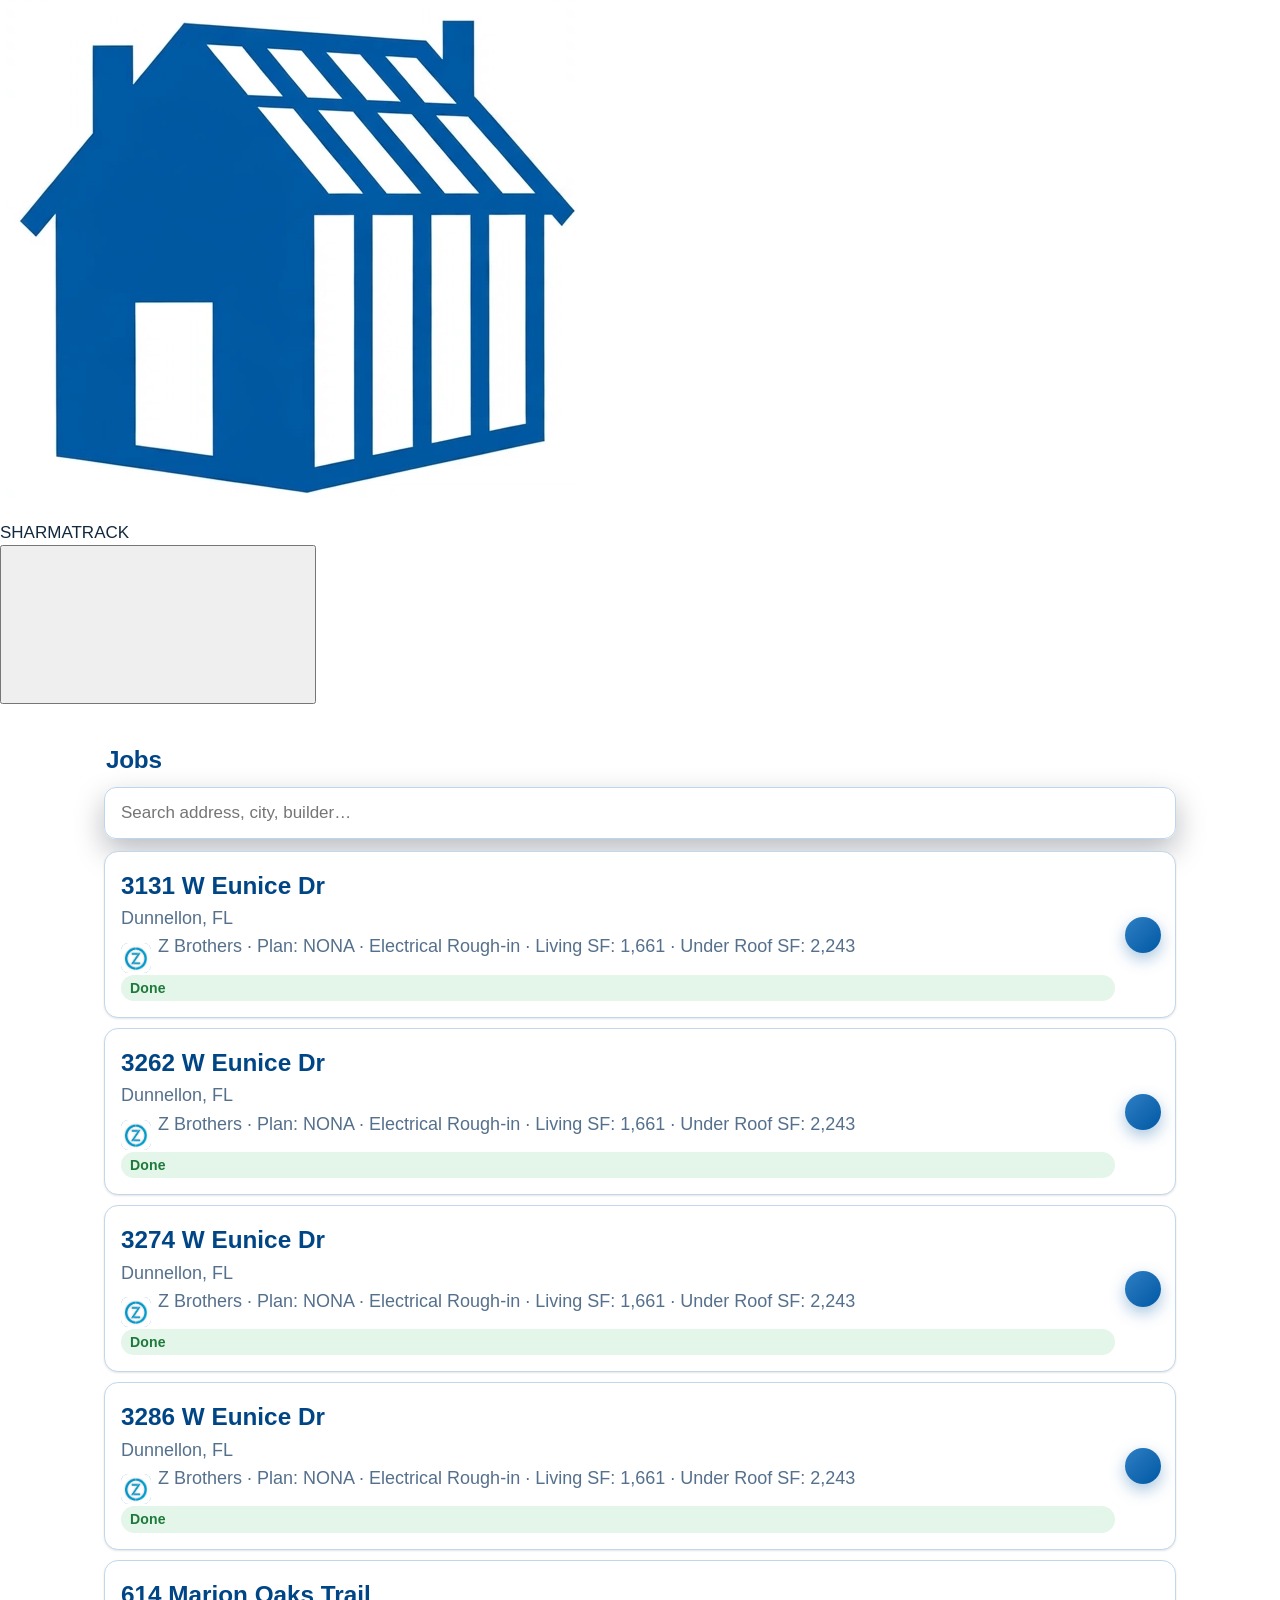
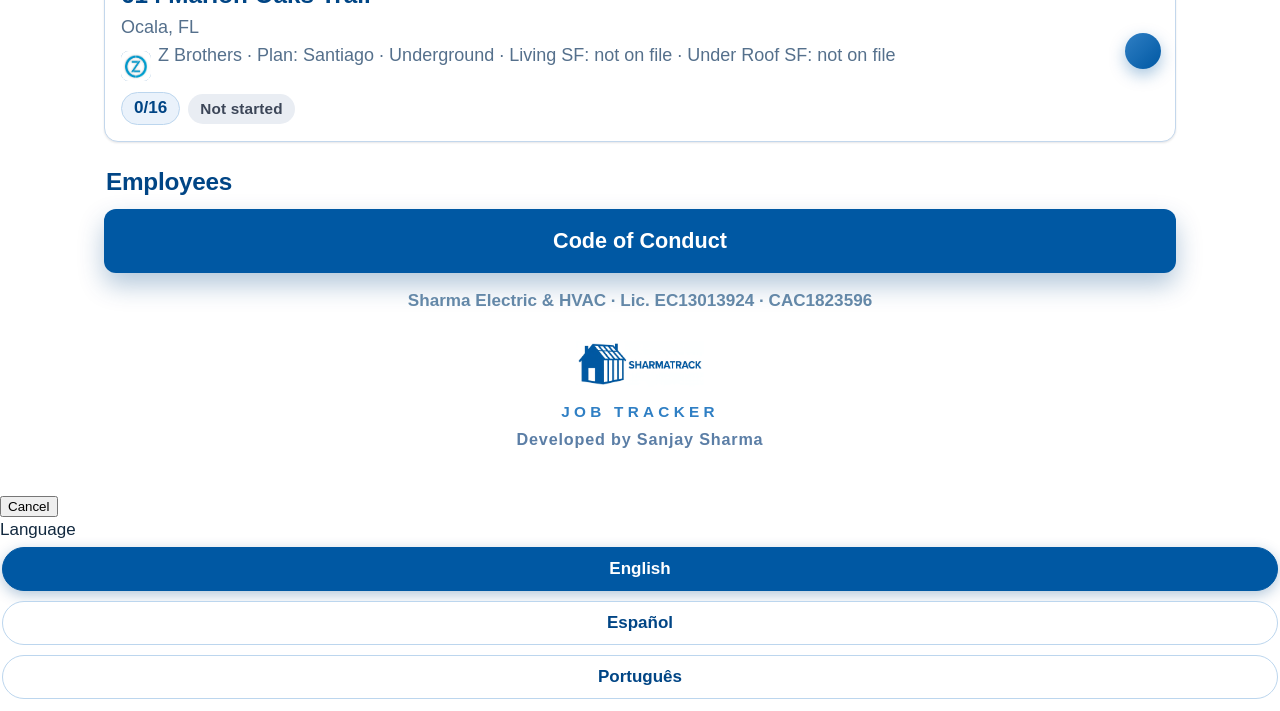
==== 3131/index.html @ 936484fe "Home summary dark scheme: hp- dark declarations now carry !important (page inline styles were winnin" ====
<!DOCTYPE html>
<html lang="en" class="sk" data-theme="track"><head><meta charset="utf-8"><script data-spa-redirect>if(window===window.top)location.replace("../#/3131/")</script>
<meta name="viewport" content="width=device-width, initial-scale=1, viewport-fit=cover">
<title>SHARMATRACK — 3131 W Eunice Dr</title>
<meta name="theme-color" content="#ffffff"><meta name="color-scheme" content="light"><script>(function(){try{if(localStorage.getItem("sk-scheme")==="dark"){var d=document.documentElement;d.setAttribute("data-scheme","dark");var m=document.querySelector('meta[name="theme-color"]');if(m)m.content=d.getAttribute("data-theme")==="track"?"#1C1C1E":"#1a2f61"}}catch(e){}})()</script><meta name="apple-mobile-web-app-capable" content="yes"><meta name="mobile-web-app-capable" content="yes"><meta name="apple-mobile-web-app-status-bar-style" content="default"><meta name="apple-mobile-web-app-title" content="SHARMATRACK"><link rel="manifest" href="../manifest.webmanifest"><link rel="apple-touch-icon" href="https://sharma-kit.sharma-crew.workers.dev/assets/apple-touch-icon-track.png"><link rel="stylesheet" href="https://sharma-kit.sharma-crew.workers.dev/sharma-kit.css"><script src="https://sharma-kit.sharma-crew.workers.dev/sharma-kit.js" defer></script>
<link rel="stylesheet" href="../styles.css?v=17">
<link rel="stylesheet" href="../sk-bridge.css?v=6">
<link rel="icon" href="../sharmatrack-app-icon.png">
<link rel="apple-touch-icon" href="../sharmatrack-app-icon.png">
<style>
/* ===== HOME PAGE (template v1, 212 first — Sanjay 2026-11-23) =====
   A different canvas from the crew pages: full-bleed navy masthead,
   a horizontal stat strip, a day-by-day week timeline, a completion
   timeline, inspection record cards and a stage stepper. All copy is
   18px+, tap targets 48px+, brand stays white + #0058a3/#004585. */
.hp{font-size:18px;color:#14243d;margin:0 -14px}
.hp *{box-sizing:border-box}
.hp-mast{background:#004585;color:#fff;padding:26px 20px 22px}
.hp-kicker{font-size:15px;font-weight:800;letter-spacing:.14em;color:#bcd7f2;text-transform:uppercase}
.hp-mast h1{font-size:34px;line-height:1.12;margin:8px 0 4px;color:#fff;text-transform:none;letter-spacing:0}
.hp-sub{font-size:19px;color:#d7e8fa;font-weight:600}
.hp-now{display:flex;gap:12px;align-items:flex-start;background:#0058a3;border:1px solid #2f7fc4;border-radius:14px;padding:14px 16px;margin-top:16px}
.hp-now .dot{flex:0 0 14px;width:14px;height:14px;border-radius:50%;background:#7ee2a0;margin-top:6px}
.hp-now b{font-size:20px;display:block}
.hp-now span{font-size:18px;color:#d7e8fa}
.hp-actions{display:flex;gap:10px;flex-wrap:wrap;margin-top:16px}
.hp-actions a{flex:1 1 30%;min-height:52px;display:flex;align-items:center;justify-content:center;text-align:center;background:#fff;color:#004585;font-weight:800;font-size:18px;text-decoration:none;border-radius:12px;padding:10px 8px}
.hp-actions a.alt{background:transparent;color:#fff;border:2px solid #7fb2e5}
.hp-nav{display:flex;gap:8px;overflow-x:auto;padding:14px 16px 4px;-webkit-overflow-scrolling:touch}
.hp-nav button{flex:0 0 auto;min-height:48px;display:inline-flex;align-items:center;background:#eaf2fb;color:#004585;font-weight:800;font-size:17px;border:0;border-radius:999px;padding:10px 18px;cursor:pointer;font-family:inherit}
.hp-stats{display:flex;gap:0;flex-wrap:wrap;border-bottom:2px solid #d7e6f5;padding:6px 8px 14px;-webkit-overflow-scrolling:touch}
.hp-stat{flex:1 1 128px;padding:6px 12px;border-left:1px solid #d7e6f5}
.hp-stat:first-child{border-left:0}
.hp-stat i{display:block;font-style:normal;font-size:14px;font-weight:800;letter-spacing:.08em;text-transform:uppercase;color:#5b7ea6}
.hp-stat b{display:block;font-size:21px;color:#004585;margin-top:2px;overflow-wrap:anywhere}
.hp-sec{padding:22px 20px 6px}
.hp-sec>h2{font-size:26px;margin:0 0 4px;color:#004585;text-transform:none;letter-spacing:0;padding-left:0}
.hp-sec>h2::before{display:none}
.hp-sec .lede{font-size:18px;color:#5b6478;margin:0 0 14px}
.hp-facts{display:grid;grid-template-columns:1fr 1fr;gap:0 20px}
.hp-facts div{padding:10px 0;border-bottom:1px solid #e3ebf5}
.hp-facts dt{font-size:15px;font-weight:800;letter-spacing:.06em;text-transform:uppercase;color:#5b7ea6}
.hp-facts dd{margin:2px 0 0;font-size:19px;font-weight:700;color:#14243d}
.hp-week{border-left:4px solid #d7e6f5;margin-left:8px}
.hp-day{display:flex;gap:14px;padding:12px 0 12px 18px;position:relative}
.hp-day::before{content:"";position:absolute;left:-11px;top:20px;width:18px;height:18px;border-radius:50%;background:#fff;border:4px solid #0058a3}
.hp-day.today::before{background:#0058a3}
.hp-day .dow{flex:0 0 86px}
.hp-day .dow b{display:block;font-size:19px;color:#004585}
.hp-day .dow span{font-size:16px;color:#5b6478;font-weight:700}
.hp-day .ev{flex:1}
.hp-ev{background:#f4f8fc;border-radius:12px;padding:12px 14px;margin-bottom:10px}
.hp-ev b{font-size:19px;display:block}
.hp-ev span{font-size:17px;color:#44546e}
.hp-tag{display:inline-block;font-size:14px;font-weight:800;letter-spacing:.05em;text-transform:uppercase;background:#0058a3;color:#fff;border-radius:6px;padding:3px 9px;margin-bottom:6px}
.hp-tag.hvac{background:#2f7fc4}
.hp-none{font-size:18px;color:#5b6478;padding:6px 0 2px}
.hp-done{list-style:none;margin:0;padding:0}
.hp-done li{display:flex;gap:14px;padding:13px 0;border-bottom:1px solid #e3ebf5;align-items:flex-start}
.hp-check{flex:0 0 34px;width:34px;height:34px;border-radius:50%;background:#0e7a3d;color:#fff;font-size:20px;font-weight:900;display:flex;align-items:center;justify-content:center;margin-top:2px}
.hp-check.now{background:#0058a3}
.hp-done b{font-size:19px;display:block}
.hp-done span{font-size:17px;color:#44546e;display:block}
.hp-insp{border:2px solid #d7e6f5;border-radius:16px;padding:16px;margin-bottom:14px;background:#fff}
.hp-insp .top{display:flex;justify-content:space-between;gap:12px;align-items:flex-start;flex-wrap:wrap}
.hp-insp h3{font-size:21px;margin:0;color:#14243d;text-transform:none;letter-spacing:0}
.hp-badge{font-size:15px;font-weight:900;letter-spacing:.06em;padding:6px 12px;border-radius:8px;background:#0e7a3d;color:#fff;white-space:nowrap}
.hp-badge.wait{background:#8a5a00}
.hp-insp dl{display:grid;grid-template-columns:1fr 1fr;gap:0 18px;margin:10px 0 0}
.hp-insp dl div{padding:7px 0;border-top:1px solid #eef3f9}
.hp-insp dt{font-size:14px;font-weight:800;letter-spacing:.06em;text-transform:uppercase;color:#5b7ea6}
.hp-insp dd{margin:1px 0 0;font-size:18px;font-weight:600}
.hp-insp dd a{color:#0058a3;font-weight:800}
.hp-note{font-size:17px;color:#44546e;margin-top:10px}
.hp-steps{display:flex;flex-direction:column;gap:0;margin-top:6px}
.hp-step{display:flex;gap:14px;align-items:flex-start;padding:12px 0;border-bottom:1px solid #e3ebf5}
.hp-step .ic{flex:0 0 36px;width:36px;height:36px;border-radius:50%;border:3px solid #b9cfe8;color:#5b7ea6;font-weight:900;font-size:17px;display:flex;align-items:center;justify-content:center;background:#fff}
.hp-step.done .ic{background:#0e7a3d;border-color:#0e7a3d;color:#fff}
.hp-step.now .ic{background:#0058a3;border-color:#0058a3;color:#fff}
.hp-step b{font-size:19px;display:block}
.hp-step span{font-size:17px;color:#44546e;display:block}
.hp-src{font-size:15px;color:#7c8aa0;padding:14px 20px 20px;line-height:1.5}
.hp-wm{text-align:center;font-size:14px;font-weight:800;letter-spacing:.22em;color:#9db8d6;padding:0 0 18px}
.hp-div{margin:26px 0 4px;padding:14px 20px;background:#eaf2fb;color:#004585;font-weight:900;font-size:19px;letter-spacing:.04em;text-transform:uppercase}
@media (max-width:560px){.hp-facts{grid-template-columns:1fr}.hp-insp dl{grid-template-columns:1fr}.hp-mast h1{font-size:30px}}
</style>
</head><body class="sk">
<div class="sk-offline" aria-live="polite"></div>

<div class="langbar" role="group" aria-label="Language">
 <span class="lbl" data-i18n="language">Language</span>
 <button type="button" data-lang="en" class="on"> English</button>
 <button type="button" data-lang="es"> Español</button>
 <button type="button" data-lang="pt"> Português</button>
</div>
<div class="jobbar"><span class="jb-brand"><a href="https://sharmaelechvac.github.io/sharmatrack" target="_blank" rel="noopener"><img src="../sharmatrack-app-icon.png" alt="">SHARMATRACK</a></span><span class="jb-addr">3131 W Eunice Dr · Dunnellon, FL</span><span class="jb-num" id="jobbar-num">0/16</span></div>
<div class="wrap" data-job="3131">
  <!-- ===== HOME — house summary (template v1, rollout 2026-11-23) ===== -->
  <div class="hp" id="home-top">
    <div class="hp-mast">
      <div class="hp-kicker">Z Brothers · House Home Page</div>
      <h1>3131 W Eunice Dr</h1>
      <div class="hp-sub">Dunnellon, FL · Citrus Springs Unit 25 · NONA 1672 · Trade: Electric</div>
      <div class="hp-now"><span class="dot" aria-hidden="true"></span><div><b>Now: Sharma work complete</b><span>All Sharma electrical phases are complete on this house · inspection cleanup is on Mon Nov 23 (Manny, first stop — the Eunice houses together)</span></div></div>
      <div class="hp-actions"><a href="https://sharma-crew.sharma-crew.workers.dev/prints/Nona-Electrical-v13v-3131-W-Eunice-Dr.pdf" target="_blank" rel="noopener">Electrical Prints</a></div>
    </div>
    <nav class="hp-nav" aria-label="On this page">
      <button type="button" onclick="document.getElementById('hp-week').scrollIntoView({behavior:'smooth'})">This Week</button><button type="button" onclick="document.getElementById('hp-done').scrollIntoView({behavior:'smooth'})">Completed</button><button type="button" onclick="document.getElementById('hp-insp').scrollIntoView({behavior:'smooth'})">Inspections</button><button type="button" onclick="document.getElementById('hp-next').scrollIntoView({behavior:'smooth'})">What&rsquo;s Next</button>
    </nav>
    <div class="hp-stats" aria-label="Key facts"><div class="hp-stat"><i>Living SF</i><b>1,661</b></div><div class="hp-stat"><i>Under Roof SF</i><b>2,243</b></div><div class="hp-stat"><i>Plan</i><b>NONA 1672</b></div><div class="hp-stat"><i>Building Permit</i><b>BLD202321179</b></div><div class="hp-stat"><i>Status</i><b>Complete</b></div><div class="hp-stat"><i>Photos on File</i><b>15</b></div></div>
    <section class="hp-sec" aria-label="At a glance">
      <h2>At a Glance</h2>
      <dl class="hp-facts"><div><dt>Builder / GC</dt><dd>Z Brothers Construction</dd></div><div><dt>Plan</dt><dd>NONA 1672 · 4 bed / 2 bath · 1 story + 2-car garage</dd></div><div><dt>Parcel</dt><dd>1817100250158700280</dd></div><div><dt>Block · Lot</dt><dd>15870 · Lot 0280</dd></div><div><dt>Jurisdiction</dt><dd>Citrus County</dd></div><div><dt>Trade</dt><dd>Electric</dd></div><div><dt>Interior Panel — Electrical</dt><dd>Siemens</dd></div><div><dt>Status</dt><dd>Complete</dd></div></dl>
    </section>
    <section class="hp-sec" id="hp-week" aria-label="This week's schedule">
      <h2>This Week&rsquo;s Schedule</h2>
      <p class="lede">Week of Mon Nov 23 – Sun Nov 29, 2026 · Trade: Electrical</p>
      <div class="hp-week"><div class="hp-day"><div class="dow"><b>MON</b><span>Nov 23</span></div><div class="ev"><div class="hp-ev"><span class="hp-tag">Electric</span><b>Inspection Cleanup — Eunice houses</b><span>Manny · first stop · 3131 / 3262 / 3274 / 3286 W Eunice Dr together</span></div></div></div><div class="hp-day"><div class="dow"><b>REST OF WEEK</b><span>Nov 24–29</span></div><div class="ev"><p class="hp-none">No work scheduled for this home this week on record.</p></div></div></div>
    </section>
    <section class="hp-sec" id="hp-done" aria-label="Completed tasks">
      <h2>Completed Tasks</h2>
      <p class="lede">Finished work on record for this home — facts only, by trade.</p>
      <ul class="hp-done"><li><span class="hp-check" aria-hidden="true">✓</span><div><b>All Sharma electrical phases complete — Trade: Electrical</b><span>This house is declared complete on the tracker (rough-in and trim done) · Siemens interior panel</span></div></li></ul>
    </section>
    <section class="hp-sec" id="hp-insp" aria-label="Inspection records">
      <h2>Inspection Records</h2>
      <p class="lede">Permit BLD202321179 · Citrus County CIVICS record (checked Nov 24, 2026)</p>
      <article class="hp-insp"><div class="top"><h3>County Permit Record — Electrical Inspections</h3><span class="hp-badge">ON RECORD</span></div><p class="hp-note">On the original county permit (BLD202321179, issued Mar 15, 2024): Underground Electric — Closed (scheduled Apr 2, 2024 · Inspector Dawson Retter) · Rough Electric — Closed · TUG Meter — Closed. These county entries are from the original 2024 build under the original contractor team — they are the permit&rsquo;s history, not Sharma&rsquo;s inspections. Citrus County moved this permit to its current Accela system as permit BLD2606-0650 (2026).</p></article><article class="hp-insp"><div class="top"><h3>Inspection Records — Sharma Work</h3><span class="hp-badge wait">NONE ON FILE</span></div><p class="hp-note">No Sharma-work inspection records are on file. Sharma&rsquo;s phases on this house are complete on the tracker; the current county system (Accela, since Sep 2026) holds the latest permit record. County contact for inspection records: Citrus County Building Division (352) 527-5310.</p></article>
    </section>
    <section class="hp-sec" id="hp-next" aria-label="What's next and ready dates">
      <h2>What&rsquo;s Next</h2>
      <p class="lede">Stage by stage — where this home stands and what comes after.</p>
      <div class="hp-steps"><div class="hp-step done"><span class="ic" aria-hidden="true">✓</span><div><b>Electrical Rough-In — Electrical</b><span>Complete</span></div></div><div class="hp-step done"><span class="ic" aria-hidden="true">✓</span><div><b>Electrical Trim — Electrical</b><span>Complete</span></div></div><div class="hp-step now"><span class="ic" aria-hidden="true">●</span><div><b>Inspection Cleanup — Electrical · NOW</b><span>Mon Nov 23, 2026 · Manny</span></div></div></div>
      
    </section>
    <p class="hp-src">Sources: Citrus County CIVICS permit record (checked Tue Nov 24, 2026) · Sharma My Day schedule, Nov 23, 2026 · NONA 1672 plan set. No prices are shown on builder pages. Home summary updated Tue Nov 24, 2026.</p>
    <div class="hp-wm">SHARMA360</div>
  </div>
  <div class="hp-div" style="margin:0 -14px">Full Job Record &amp; Crew Checklists ↓</div>
  <!-- ===== /HOME ===== -->
  <div class="hero">
    <div class="duo"><span class="duo-card"><img class="duo-sharma" src="../logo.png" alt="Sharma Electric &amp; HVAC"></span><span class="duo-card"><img class="duo-zb" src="../zbrothers-logo-color.png" alt="Z Brothers Construction"><span class="duo-zbtxt"><b>Z BROTHERS</b><i>CONSTRUCTION</i></span></span></div>
    <h1>3131 W Eunice Dr</h1>
    <div class="city">Dunnellon, FL</div>
    <div class="lic">Sharma Electric &amp; HVAC · Lic. EC13013924 · CAC1823596</div>
    <div class="meta">
      <span class="builder-chip"><span class="blogo"><img src="../zbrothers-logo-color.png" alt="" onerror="this.remove()"><span class="blogo__init" aria-hidden="true">ZB</span></span><span><b data-i18n="builder">Builder</b>: Z Brothers</span></span>
      <span><b data-i18n="plan">Plan</b>: NONA</span>
      <span><b data-i18n="phase">Phase</b>: Electrical Rough-in</span>
      <span class="chip done">Done</span>
    </div>
  </div>

<div class="gear">
  <a class="card gearlink" href="../schedules/3131-panel-schedule.pdf" target="_blank" rel="noopener"><div class="brand siemens">SIEMENS</div>
    <div class="kind">INTERIOR PANEL</div>
    <div class="desc">Siemens indoor main-lug load center</div>
    <div class="spec">200A · 30 spaces / 48 circuits</div>
    <div class="model">SN3048L1200</div><div class="sched-hint"><span data-i18n="panelSchedule">Panel schedule</span><span class="chev" aria-hidden="true">›</span></div></a>
  <a class="card gearlink" href="../schedules/3131-meter-schedule.pdf" target="_blank" rel="noopener"><div class="brand siemens">SIEMENS</div>
    <div class="kind">METER COMBO</div>
    <div class="desc">Side-by-side meter main</div>
    <div class="spec">200A · outdoor</div>
    <div class="model">MM0202B1200</div><div class="sched-hint"><span data-i18n="meterSchedule">Meter schedule</span><span class="chev" aria-hidden="true">›</span></div></a>
</div>
  <div class="progress">
    <div class="ringwrap">
      <svg width="92" height="92" viewBox="0 0 92 92"><defs><linearGradient id="ringGrad" x1="0" y1="0" x2="1" y2="1"><stop offset="0" stop-color="#2f7fc4"/><stop offset="1" stop-color="#004585"/></linearGradient></defs>
        <circle cx="46" cy="46" r="40" fill="none" stroke="#e2eaf2" stroke-width="9"/>
        <circle id="ring-fg" cx="46" cy="46" r="40" fill="none" stroke="url(#ringGrad)" stroke-width="9" stroke-linecap="round"/>
      </svg>
      <div class="num" id="ring-num">0/16</div>
    </div>
    <div><div class="pt" data-i18n="photoProgress">Photo progress</div>
    <div class="ps" id="ring-sub">0 of 16 captions</div></div>
  </div>
  <a class="mapsbtn" href="https://www.google.com/maps/search/?api=1&query=3131+W+Eunice+Dr%2C+Dunnellon%2C+FL" target="_blank" rel="noopener" data-i18n="openInMaps">Open in Maps</a>
  <div class="dvwrap">
    <div class="dvhead"><span>Interactive Drawings &amp; Map</span><a class="dvfull" href="../map-3131-w-eunice-dr.html">Open full page &#8599;</a></div>
    <p class="dvset">Electrical Set v13s · Interactive drawings</p>
    <div class="dvtabs" id="dvtabs"></div>
    <div class="dvstage"><div class="dvviewport" id="dvvp"><img id="dvsheet" alt="Drawing sheet"></div></div>
    <div class="dvbar">
      <button id="dvprev" aria-label="Previous sheet">&#8592;</button>
      <button id="dvnext" aria-label="Next sheet">&#8594;</button>
      <div class="dvcount" id="dvcount"></div>
      <button id="dvzout" aria-label="Zoom out">&#8722;</button>
      <button id="dvzfit">Fit</button>
      <button id="dvzin" aria-label="Zoom in">+</button>
    </div>
    <p class="dvhint">Tap a sheet tab to jump. Pinch, scroll or use + / &#8722; to zoom; drag to move around the sheet.</p>
    <div class="dvmap">
      <div class="dvmt">Property map</div>
      <iframe title="Map — 3131 W Eunice Dr, Dunnellon, FL" src="https://www.google.com/maps?q=3131%20W%20Eunice%20Dr%2C%20Dunnellon%2C%20FL&amp;output=embed" loading="lazy" allowfullscreen referrerpolicy="no-referrer-when-downgrade"></iframe>
      <div class="dvacts">
        <a class="dvdir" href="https://www.google.com/maps/dir/?api=1&amp;destination=3131%20W%20Eunice%20Dr%2C%20Dunnellon%2C%20FL">Get Directions</a>
        <a class="dvopen" href="https://www.google.com/maps/search/?api=1&amp;query=3131%20W%20Eunice%20Dr%2C%20Dunnellon%2C%20FL">Open in Google Maps</a>
      </div>
    </div>
  </div>
  <style>
    .dvwrap { margin:14px 0; }
    .dvhead { display:flex; align-items:center; justify-content:space-between; gap:10px; font-weight:800; color:#004585; font-size:17px; margin:0 0 2px; }
    .dvfull { text-decoration:none; font-size:14px; font-weight:700; color:#0058a3; border:2px solid #0058a3; padding:7px 12px; border-radius:999px; background:#fff; white-space:nowrap; }
    .dvset { color:#0058a3; font-weight:700; margin:0 0 10px; font-size:13px; letter-spacing:.04em; text-transform:uppercase; }
    .dvtabs { display:flex; gap:6px; overflow-x:auto; padding:4px 2px 10px; -webkit-overflow-scrolling:touch; }
    .dvtabs button { flex:0 0 auto; border:2px solid #0058a3; background:#fff; color:#0058a3; font-weight:700; font-size:14px; padding:8px 13px; border-radius:999px; cursor:pointer; }
    .dvtabs button.on { background:#0058a3; color:#fff; }
    .dvstage { background:#10314e; border-radius:12px; overflow:hidden; position:relative; box-shadow:0 2px 10px rgba(0,69,133,.15); }
    .dvviewport { width:100%; height:min(68vh,700px); overflow:hidden; touch-action:none; cursor:grab; position:relative; }
    .dvviewport:active { cursor:grabbing; }
    .dvviewport img { position:absolute; left:0; top:0; width:100%; height:100%; object-fit:contain; transform-origin:0 0; user-select:none; -webkit-user-drag:none; }
    .dvbar { display:flex; align-items:center; gap:8px; flex-wrap:wrap; background:#fff; border:1px solid #d7e6f3; border-top:none; border-radius:0 0 12px 12px; padding:10px 12px; margin-top:-12px; position:relative; z-index:2; }
    .dvbar button { border:2px solid #0058a3; background:#fff; color:#0058a3; font-weight:700; font-size:16px; min-width:44px; height:40px; border-radius:9px; cursor:pointer; padding:0 12px; }
    .dvcount { font-weight:700; color:#004585; font-size:15px; margin:0 auto; text-align:center; }
    .dvhint { text-align:center; color:#678; font-size:13px; margin:8px 0 0; }
    .dvmap { margin-top:16px; background:#fff; border:1px solid #d7e6f3; border-radius:12px; overflow:hidden; }
    .dvmap .dvmt { padding:10px 14px 0; font-weight:700; color:#004585; font-size:15px; }
    .dvmap iframe { display:block; width:100%; height:190px; border:0; margin-top:8px; }
    .dvmap .dvacts { display:flex; gap:10px; flex-wrap:wrap; padding:12px 14px 14px; }
    .dvmap .dvacts a { flex:1 1 200px; text-align:center; text-decoration:none; font-weight:700; padding:12px; border-radius:10px; font-size:15px; }
    .dvdir { background:#0058a3; color:#fff; }
    .dvopen { background:#fff; color:#0058a3; border:2px solid #0058a3; }
  </style>
  <script>
  (function(){
  var LABELS = ["E-0", "E-1", "E-2", "E-3.1", "E-3.2", "E-3.3", "E-3.4", "E-3.5", "E-3.6", "E-3.7", "E-3.8", "E-3.9", "E-3.10", "E-3.11", "E-3.12", "E-3.13", "E-3.14", "E-3.15", "E-3.16"];
  var SRC = ["../drawings/3131-w-eunice-dr/sheet-01.webp", "../drawings/3131-w-eunice-dr/sheet-02.webp", "../drawings/3131-w-eunice-dr/sheet-03.webp", "../drawings/3131-w-eunice-dr/sheet-04.webp", "../drawings/3131-w-eunice-dr/sheet-05.webp", "../drawings/3131-w-eunice-dr/sheet-06.webp", "../drawings/3131-w-eunice-dr/sheet-07.webp", "../drawings/3131-w-eunice-dr/sheet-08.webp", "../drawings/3131-w-eunice-dr/sheet-09.webp", "../drawings/3131-w-eunice-dr/sheet-10.webp", "../drawings/3131-w-eunice-dr/sheet-11.webp", "../drawings/3131-w-eunice-dr/sheet-12.webp", "../drawings/3131-w-eunice-dr/sheet-13.webp", "../drawings/3131-w-eunice-dr/sheet-14.webp", "../drawings/3131-w-eunice-dr/sheet-15.webp", "../drawings/3131-w-eunice-dr/sheet-16.webp", "../drawings/3131-w-eunice-dr/sheet-17.webp", "../drawings/3131-w-eunice-dr/sheet-18.webp", "../drawings/3131-w-eunice-dr/sheet-19.webp"];
  var i = 0, scale = 1, tx = 0, ty = 0;
  var vp = document.getElementById('dvvp'), img = document.getElementById('dvsheet'),
      tabs = document.getElementById('dvtabs'), count = document.getElementById('dvcount');
  LABELS.forEach(function(l, k) { var b = document.createElement('button'); b.textContent = l; b.onclick = function() { show(k); }; tabs.appendChild(b); });
  function apply() { img.style.transform = 'translate(' + tx + 'px,' + ty + 'px) scale(' + scale + ')'; }
  function fit() { scale = 1; tx = 0; ty = 0; apply(); }
  function show(k) {
    i = Math.max(0, Math.min(LABELS.length - 1, k));
    img.src = SRC[i]; fit();
    count.textContent = 'Sheet ' + LABELS[i] + ' \u00b7 ' + (i + 1) + ' of ' + LABELS.length;
    Array.prototype.forEach.call(tabs.children, function(b, j) { b.className = j === i ? 'on' : ''; });
    tabs.children[i].scrollIntoView({block:'nearest', inline:'center'});
    var n = new Image(); if (SRC[i + 1]) n.src = SRC[i + 1];
  }
  document.getElementById('dvprev').onclick = function() { show(i - 1); };
  document.getElementById('dvnext').onclick = function() { show(i + 1); };
  document.getElementById('dvzfit').onclick = fit;
  function zoom(f, cx, cy) {
    var r = vp.getBoundingClientRect();
    cx = (cx == null ? r.width / 2 : cx); cy = (cy == null ? r.height / 2 : cy);
    var ns = Math.max(1, Math.min(6, scale * f));
    tx = cx - (cx - tx) * (ns / scale); ty = cy - (cy - ty) * (ns / scale);
    scale = ns; apply();
  }
  document.getElementById('dvzin').onclick = function() { zoom(1.35); };
  document.getElementById('dvzout').onclick = function() { zoom(1 / 1.35); };
  vp.addEventListener('wheel', function(e) { e.preventDefault(); var r = vp.getBoundingClientRect(); zoom(e.deltaY < 0 ? 1.15 : 1 / 1.15, e.clientX - r.left, e.clientY - r.top); }, {passive:false});
  img.addEventListener('dblclick', function(e) { if (scale > 1.05) fit(); else { var r = vp.getBoundingClientRect(); zoom(2.2, e.clientX - r.left, e.clientY - r.top); } });
  var ptrs = {}, pdist = 0;
  vp.addEventListener('pointerdown', function(e) { ptrs[e.pointerId] = {x:e.clientX, y:e.clientY}; vp.setPointerCapture(e.pointerId); });
  vp.addEventListener('pointermove', function(e) {
    if (!ptrs[e.pointerId]) return;
    var p = ptrs[e.pointerId], dx = e.clientX - p.x, dy = e.clientY - p.y;
    ptrs[e.pointerId] = {x:e.clientX, y:e.clientY};
    var ids = Object.keys(ptrs);
    if (ids.length === 1) { tx += dx; ty += dy; apply(); }
    else if (ids.length === 2) {
      var a = ptrs[ids[0]], b = ptrs[ids[1]];
      var d = Math.hypot(a.x - b.x, a.y - b.y);
      if (pdist) { var r = vp.getBoundingClientRect(); zoom(d / pdist, (a.x + b.x) / 2 - r.left, (a.y + b.y) / 2 - r.top); }
      pdist = d;
    }
  });
  function up(e) { delete ptrs[e.pointerId]; if (Object.keys(ptrs).length < 2) pdist = 0; }
  vp.addEventListener('pointerup', up); vp.addEventListener('pointercancel', up);
  show(0);
  })();
  </script>
  <details class="section">
    <summary data-i18n="howToUse">How to use</summary>
    <ol>
      <li data-step="0"></li>
      <li data-step="1"></li>
      <li data-step="2"></li>
      <li data-step="3"></li>
    </ol>
  </details>
  <div class="section prints">
    <h3 data-i18n="prints">PRINTS</h3>
    <a href="https://sharma-crew.sharma-crew.workers.dev/prints/Nona-Electrical-v13v-3131-W-Eunice-Dr.pdf" target="_blank" rel="noopener" data-i18n="printSet">Electrical Set v13v</a>
    <a href="https://sharma-crew.sharma-crew.workers.dev/prints/Master-Plans.pdf" target="_blank" rel="noopener" data-i18n="printMaster">Master Plans</a>
    <a href="https://sharma-crew.sharma-crew.workers.dev/Crew-Instructions-EN-ES.pdf" target="_blank" rel="noopener" data-i18n="printInstr">Printable instructions</a>
  </div>
  <div class="section jobmeta">
    <h2 data-i18n="jobDetails">Electrical job details</h2>
    <dl class="jm-rows">
      <div><dt>Living SF</dt><dd>1,661</dd></div>
      <div><dt>Under Roof SF</dt><dd>2,243</dd></div>
      <div><dt>Status</dt><dd class="done" id="jm-status">Done</dd></div>
      <div><dt data-i18n="permitNo">Permit #</dt><dd id="jm-permit">—</dd></div>
      <div><dt data-i18n="lotNo">Lot #</dt><dd id="jm-lot">—</dd></div>
      <div><dt data-i18n="inspection">Inspection</dt><dd id="jm-insp">—</dd></div>
      <div id="jm-reason-row" hidden><dt data-i18n="failReason">Reason</dt><dd id="jm-reason">—</dd></div>
      <div><dt data-i18n="crewLbl">Assigned crew</dt><dd id="jm-crew">—</dd></div>
      <div><dt data-i18n="workDate">Work date</dt><dd id="jm-date">—</dd></div>
    </dl>
    <button type="button" class="jmedit" id="jm-edit" data-i18n="edit">Edit</button>
    <form id="jm-form" hidden>
      <label><span data-i18n="permitNo">Permit #</span><input id="jm-f-permit" type="text" autocomplete="off"></label>
      <label><span data-i18n="lotNo">Lot #</span><input id="jm-f-lot" type="text" autocomplete="off"></label>
      <label><span data-i18n="inspection">Inspection</span><select id="jm-f-status">
        <option value="" data-i18n="inspNone">Not requested</option>
        <option value="requested" data-i18n="inspRequested">Requested</option>
        <option value="passed" data-i18n="inspPassed">Passed</option>
        <option value="failed" data-i18n="inspFailed">Failed</option>
      </select></label>
      <label id="jm-f-reason-row" hidden><span data-i18n="failReason">Reason</span><input id="jm-f-reason" type="text" autocomplete="off"></label>
      <label><span data-i18n="crewLbl">Assigned crew</span><input id="jm-f-crew" type="text" autocomplete="off"></label>
      <label><span data-i18n="workDate">Work date</span><input id="jm-f-date" type="date"></label>
      <div class="jm-btns"><button type="submit" class="jmsave" data-i18n="save">Save</button><button type="button" id="jm-cancel" data-i18n="cancel">Cancel</button></div>
      <div class="upnote" id="jm-note"></div>
    </form>
  </div>
  <div class="phasetabs" role="tablist">
    <button type="button" data-phase="rough" class="on" data-i18n="tabRough">Electrical Rough-in</button>
    <button type="button" data-phase="trim" data-i18n="tabTrim">Electrical Trim</button>
  </div>
  <div class="section" id="phase-rough">
    <h2><span data-i18n="roughIn">Electrical Rough-in</span> — <span id="rough-done">0 photos</span></h2>
    <div id="rough-tiles"></div>
    <div class="freecap">
      <input type="text" id="rough-caption" data-i18n-ph="tugCapPh" placeholder="Write a caption for the photo(s)" autocomplete="off">
      <div class="btns">
        <label class="cam"><span data-i18n="camera">Camera</span><input type="file" accept="image/*,video/*" capture="environment" data-caption="roughfree"></label>
        <label class="gal"><span data-i18n="gallery">Gallery</span><input type="file" accept="image/*,video/*" multiple data-caption="roughfree"></label>
      </div>
    </div>
  </div>
  <div class="section" id="phase-trim" hidden>
    <h2><span data-i18n="trimIn">Electrical Trim</span> — <span id="trim-done">0 of 12 done</span></h2>

  <div class="capcard" id="tcap-0">
    <div class="top"><span class="cap">Meter &amp; service — final</span><span class="status">Needs photo</span></div>
    <div class="btns">
      <label class="cam"><span data-i18n="camera">Camera</span><input type="file" accept="image/*,video/*" capture="environment" data-caption="0" data-phase="trim"></label>
      <label class="gal"><span data-i18n="gallery">Gallery</span><input type="file" accept="image/*,video/*" multiple data-caption="0" data-phase="trim"></label>
    </div>
  </div>
  <div class="capcard" id="tcap-1">
    <div class="top"><span class="cap">Panel breakers in &amp; directory labeled</span><span class="status">Needs photo</span></div>
    <div class="btns">
      <label class="cam"><span data-i18n="camera">Camera</span><input type="file" accept="image/*,video/*" capture="environment" data-caption="1" data-phase="trim"></label>
      <label class="gal"><span data-i18n="gallery">Gallery</span><input type="file" accept="image/*,video/*" multiple data-caption="1" data-phase="trim"></label>
    </div>
  </div>
  <div class="capcard" id="tcap-2">
    <div class="top"><span class="cap">Switches &amp; dimmers trimmed out</span><span class="status">Needs photo</span></div>
    <div class="btns">
      <label class="cam"><span data-i18n="camera">Camera</span><input type="file" accept="image/*,video/*" capture="environment" data-caption="2" data-phase="trim"></label>
      <label class="gal"><span data-i18n="gallery">Gallery</span><input type="file" accept="image/*,video/*" multiple data-caption="2" data-phase="trim"></label>
    </div>
  </div>
  <div class="capcard" id="tcap-3">
    <div class="top"><span class="cap">Receptacles trimmed out</span><span class="status">Needs photo</span></div>
    <div class="btns">
      <label class="cam"><span data-i18n="camera">Camera</span><input type="file" accept="image/*,video/*" capture="environment" data-caption="3" data-phase="trim"></label>
      <label class="gal"><span data-i18n="gallery">Gallery</span><input type="file" accept="image/*,video/*" multiple data-caption="3" data-phase="trim"></label>
    </div>
  </div>
  <div class="capcard" id="tcap-4">
    <div class="top"><span class="cap">Light fixtures installed</span><span class="status">Needs photo</span></div>
    <div class="btns">
      <label class="cam"><span data-i18n="camera">Camera</span><input type="file" accept="image/*,video/*" capture="environment" data-caption="4" data-phase="trim"></label>
      <label class="gal"><span data-i18n="gallery">Gallery</span><input type="file" accept="image/*,video/*" multiple data-caption="4" data-phase="trim"></label>
    </div>
  </div>
  <div class="capcard" id="tcap-5">
    <div class="top"><span class="cap">Ceiling fans installed</span><span class="status">Needs photo</span></div>
    <div class="btns">
      <label class="cam"><span data-i18n="camera">Camera</span><input type="file" accept="image/*,video/*" capture="environment" data-caption="5" data-phase="trim"></label>
      <label class="gal"><span data-i18n="gallery">Gallery</span><input type="file" accept="image/*,video/*" multiple data-caption="5" data-phase="trim"></label>
    </div>
  </div>
  <div class="capcard" id="tcap-6">
    <div class="top"><span class="cap">Exterior fixtures &amp; floods</span><span class="status">Needs photo</span></div>
    <div class="btns">
      <label class="cam"><span data-i18n="camera">Camera</span><input type="file" accept="image/*,video/*" capture="environment" data-caption="6" data-phase="trim"></label>
      <label class="gal"><span data-i18n="gallery">Gallery</span><input type="file" accept="image/*,video/*" multiple data-caption="6" data-phase="trim"></label>
    </div>
  </div>
  <div class="capcard" id="tcap-7">
    <div class="top"><span class="cap">Smoke &amp; CO detectors installed</span><span class="status">Needs photo</span></div>
    <div class="btns">
      <label class="cam"><span data-i18n="camera">Camera</span><input type="file" accept="image/*,video/*" capture="environment" data-caption="7" data-phase="trim"></label>
      <label class="gal"><span data-i18n="gallery">Gallery</span><input type="file" accept="image/*,video/*" multiple data-caption="7" data-phase="trim"></label>
    </div>
  </div>
  <div class="capcard" id="tcap-8">
    <div class="top"><span class="cap">GFCI / AFCI devices — tested</span><span class="status">Needs photo</span></div>
    <div class="btns">
      <label class="cam"><span data-i18n="camera">Camera</span><input type="file" accept="image/*,video/*" capture="environment" data-caption="8" data-phase="trim"></label>
      <label class="gal"><span data-i18n="gallery">Gallery</span><input type="file" accept="image/*,video/*" multiple data-caption="8" data-phase="trim"></label>
    </div>
  </div>
  <div class="capcard" id="tcap-9">
    <div class="top"><span class="cap">HVAC final connections</span><span class="status">Needs photo</span></div>
    <div class="btns">
      <label class="cam"><span data-i18n="camera">Camera</span><input type="file" accept="image/*,video/*" capture="environment" data-caption="9" data-phase="trim"></label>
      <label class="gal"><span data-i18n="gallery">Gallery</span><input type="file" accept="image/*,video/*" multiple data-caption="9" data-phase="trim"></label>
    </div>
  </div>
  <div class="capcard" id="tcap-10">
    <div class="top"><span class="cap">Range, dryer &amp; water heater — final connections</span><span class="status">Needs photo</span></div>
    <div class="btns">
      <label class="cam"><span data-i18n="camera">Camera</span><input type="file" accept="image/*,video/*" capture="environment" data-caption="10" data-phase="trim"></label>
      <label class="gal"><span data-i18n="gallery">Gallery</span><input type="file" accept="image/*,video/*" multiple data-caption="10" data-phase="trim"></label>
    </div>
  </div>
  <div class="capcard" id="tcap-11">
    <div class="top"><span class="cap">Final walkthrough — plates on, covers clean</span><span class="status">Needs photo</span></div>
    <div class="btns">
      <label class="cam"><span data-i18n="camera">Camera</span><input type="file" accept="image/*,video/*" capture="environment" data-caption="11" data-phase="trim"></label>
      <label class="gal"><span data-i18n="gallery">Gallery</span><input type="file" accept="image/*,video/*" multiple data-caption="11" data-phase="trim"></label>
    </div>
  </div>
  </div>
  <div class="section">
    <h2 data-i18n="otherPhotos">OTHER PHOTOS — ELECTRICAL</h2>
    <p><span data-i18n="otherSub">Anything that doesn't fit a caption above.</span><br>
    <span data-i18n="videoRule">Videos: 15 seconds max</span></p>
    <div id="other-tiles"></div>
    <div class="upnote" id="upload-note"></div>
  </div>
<div class="st-footer"><a class="st-link" href="https://sharmaelechvac.github.io/sharmatrack" target="_blank" rel="noopener"><img src="../sharmatrack-logo-blue-on-white.png" alt="SHARMATRACK"></a><div class="st-tag">JOB TRACKER</div><div class="dev-credit">Developed by Sanjay Sharma</div></div>
</div>
<div class="namebar"><div class="in">
  <label class="ocam"><span data-i18n="otherCamera">Other camera</span><input type="file" accept="image/*,video/*" capture="environment" data-caption="other"></label>
  <label class="ogal"><span data-i18n="otherGallery">Other gallery</span><input type="file" accept="image/*,video/*" multiple data-caption="other"></label>
</div></div>
<script>window.JOB_PAGE = { id: "3131", address: "3131 W Eunice Dr, Dunnellon, FL" };</script>
<script src="../app.js?v=13"></script>
<script src="../sk-init.js?v=2" defer></script>
</body></html>
---- styles.css ----
/* Sharma Crew — shared styles. Modern field-app look: phone-first, big text, big logo. */
:root{
  --navy:#004585; --navy2:#0058a3; --navy3:#2f7fc4; --brand:#0058a3; --brand2:#2f7fc4;
  --ink:#12293f; --muted:#55708c; --line:#d9e6f2;
  --card:#ffffff; --radius:20px;
  --sh-card:0 2px 10px rgba(8,22,44,.06),0 14px 34px rgba(8,22,44,.08);
  --sh-pop:0 12px 30px rgba(3,12,28,.28);
}
*{box-sizing:border-box}
html{font-size:18px}
body{margin:0;font-family:-apple-system,BlinkMacSystemFont,"Segoe UI",Roboto,Arial,sans-serif;
  background:
    radial-gradient(120% 480px at 50% -80px,rgba(0,88,163,.14),rgba(0,88,163,0) 70%),
    linear-gradient(180deg,#ffffff,#eef4fa);
  background-attachment:fixed;
  color:var(--ink);-webkit-text-size-adjust:100%;-webkit-tap-highlight-color:transparent}
a{color:#0058a3}
:focus-visible{outline:3px solid var(--brand2);outline-offset:2px}
.wrap{max-width:560px;margin:0 auto;padding:14px 14px 110px}
.wrap.nobar{padding-bottom:30px}

/* logo — the real Sharma logo, big and crisp on a clean white plaque */
.logo-box{background:#fff;border:1px solid #d9e6f2;border-radius:22px;padding:16px 24px;text-align:center;margin:10px auto 14px;
  width:fit-content;max-width:100%;box-shadow:var(--sh-pop)}
.logo-box img{height:68px;width:auto;max-width:100%;display:block;margin:0 auto}
.logo-box.small img{height:54px}
@media (min-width:640px){
  .logo-box img{height:84px}
  .logo-box.small img{height:64px}
}

/* language bar */
.langbar{display:flex;align-items:center;gap:8px;justify-content:center;padding:12px 6px 4px;flex-wrap:wrap}
.langbar .lbl{color:#004585;font-size:.85rem;font-weight:600;letter-spacing:.04em}
.langbar button{border:1.5px solid #bcd6ee;background:#fff;color:#004585;
  border-radius:999px;padding:8px 14px;font-size:1rem;font-weight:700;cursor:pointer;
  transition:background .15s,color .15s,transform .1s}
.langbar button:active{transform:scale(.96)}
.langbar button.on{background:#0058a3;color:#fff;border-color:#0058a3;box-shadow:0 4px 14px rgba(0,69,133,.3)}

/* sticky job bar (job pages) */
.jobbar{position:sticky;top:0;z-index:60;display:flex;align-items:center;justify-content:space-between;gap:10px;
  padding:10px 16px;background:rgba(0,69,133,.96);backdrop-filter:blur(10px);-webkit-backdrop-filter:blur(10px);
  border-bottom:1px solid rgba(255,255,255,.12);color:#eaf2fb}
.jobbar .jb-addr{font-weight:800;font-size:.98rem;white-space:nowrap;overflow:hidden;text-overflow:ellipsis}
.jobbar .jb-num{flex:0 0 auto;background:#fff;color:#004585;
  font-weight:900;font-size:.9rem;border-radius:999px;padding:4px 12px;box-shadow:0 4px 12px rgba(0,40,80,.35)}

/* hero */
.hero{background:linear-gradient(135deg,#0058a3,#004585 70%);border:1px solid rgba(255,255,255,.09);
  border-radius:24px;color:#fff;padding:22px 18px;margin-bottom:14px;text-align:center;box-shadow:var(--sh-pop)}
.hero h1{font-size:1.9rem;line-height:1.15;margin:2px 0 4px;letter-spacing:-.01em}
.hero .city{font-size:1.15rem;color:#cfe0f2;margin-bottom:6px}
.hero .lic{font-size:.95rem;color:#cfe0f2;font-weight:700;margin-bottom:12px}
.hero .meta{display:flex;gap:8px;justify-content:center;flex-wrap:wrap}
.hero .meta span{background:rgba(255,255,255,.08);border:1px solid rgba(255,255,255,.16);border-radius:999px;
  padding:7px 12px;font-size:.95rem}
.hero .meta b{color:#fff}

/* home */
.home h2{color:#004585;font-size:1.35rem;margin:22px 2px 10px;letter-spacing:-.01em}
.jobbtn{position:relative;display:flex;flex-direction:column;gap:2px;
  background:#fff;border:1px solid #c3d7ec;
  border-radius:var(--radius);padding:16px 60px 16px 16px;color:var(--ink);text-decoration:none;margin-bottom:10px;
  box-shadow:var(--sh-pop);transition:transform .12s}
.jobbtn:active{transform:scale(.985)}
.jobbtn .a{font-size:1.35rem;font-weight:800;color:#004585}
.jobbtn .b{color:#55708c;font-size:1rem}
.jobbtn .arr{position:absolute;right:14px;top:50%;transform:translateY(-50%);width:36px;height:36px;
  border-radius:50%;background:linear-gradient(135deg,var(--brand2),var(--brand));color:#fff;
  display:flex;align-items:center;justify-content:center;font-size:1.15rem;font-weight:900;
  box-shadow:0 6px 16px rgba(0,88,163,.35)}
.greenbtn{display:block;background:linear-gradient(135deg,#0058a3,#004585);color:#fff;font-weight:800;
  font-size:1.2rem;border-radius:var(--radius);padding:16px;text-align:center;text-decoration:none;
  box-shadow:0 12px 26px rgba(0,69,133,.3);transition:transform .12s}
.greenbtn:active{transform:scale(.985)}
.home-lic{color:#6488a8;text-align:center;font-size:.88rem;font-weight:600;margin-top:16px}

/* gear cards */
.gear{display:grid;grid-template-columns:1fr 1fr;gap:10px;margin-bottom:14px}
.gear .card{background:var(--card);border:1px solid var(--line);border-radius:var(--radius);
  padding:14px;box-shadow:var(--sh-card)}
a.gearlink{display:block;text-decoration:none;color:inherit;transition:transform .12s,box-shadow .15s}
a.gearlink:active{transform:scale(.98)}
.gear .brand{font-weight:900;letter-spacing:.06em;font-size:1.05rem}
.brand.siemens{color:#2f7fc4}
.brand.sq{color:#004585}
.brand.eaton{color:#0058a3}
.pill{display:inline-block;border-radius:6px;padding:2px 8px;font-size:.78rem;font-weight:800;color:#fff;vertical-align:middle;margin-left:6px}
.pill.green{background:#004585}.pill.blue{background:#0058a3}
.gear .kind{color:var(--muted);font-weight:800;font-size:.82rem;letter-spacing:.08em;margin:8px 0 4px}
.gear .desc{font-size:1rem;font-weight:600}
.gear .spec{color:var(--muted);font-size:.95rem}
.gear .model{font-family:ui-monospace,Menlo,Consolas,monospace;font-weight:800;font-size:.98rem;margin-top:8px;
  display:inline-block;background:#eef4fa;border:1px solid var(--line);border-radius:8px;padding:3px 8px;word-break:break-all}
.sched-hint{margin-top:12px;padding-top:10px;border-top:1px dashed var(--line);display:flex;
  align-items:center;justify-content:space-between;gap:6px;color:var(--brand);font-weight:800;font-size:.92rem}
.sched-hint .chev{font-size:1.35rem;line-height:1;color:#b9cbdf;font-weight:900}

/* progress */
.progress{background:var(--card);border:1px solid var(--line);border-radius:var(--radius);
  padding:14px;display:flex;align-items:center;gap:16px;margin-bottom:14px;box-shadow:var(--sh-card)}
.ringwrap{position:relative;width:92px;height:92px;flex:0 0 92px}
.ringwrap svg{transform:rotate(-90deg);filter:drop-shadow(0 4px 10px rgba(0,88,163,.35))}
.ringwrap .num{position:absolute;inset:0;display:flex;align-items:center;justify-content:center;font-weight:900;font-size:1.3rem}
.progress .pt{font-weight:800;font-size:1.1rem}
.progress .ps{color:var(--muted)}

.mapsbtn{display:block;background:linear-gradient(135deg,var(--brand2),var(--brand));color:#fff;
  text-align:center;font-weight:900;font-size:1.2rem;padding:16px;border-radius:18px;text-decoration:none;
  margin-bottom:14px;box-shadow:0 12px 26px rgba(0,88,163,.3);transition:transform .12s}
.mapsbtn:active{transform:scale(.985)}

/* sections */
.section{background:var(--card);border:1px solid var(--line);border-radius:var(--radius);
  padding:16px;margin-bottom:14px;box-shadow:var(--sh-card)}
.section h2{margin:0 0 8px;font-size:1.25rem;letter-spacing:-.01em}
.section h3{margin:0 0 8px;font-size:1.05rem;letter-spacing:.05em;color:var(--muted)}
details.section summary{font-weight:800;font-size:1.15rem;cursor:pointer}
details.section ol{margin:10px 0 2px;padding-left:22px}
details.section li{margin-bottom:8px}
.prints a{display:block;padding:13px 14px;border:1.5px solid #d7e3f0;border-radius:14px;margin-bottom:8px;
  text-decoration:none;font-weight:700;color:#0058a3;background:linear-gradient(180deg,#f8fbff,#f1f7fd);
  transition:border-color .15s,transform .1s}
.prints a:active{transform:scale(.99);border-color:var(--brand)}
.prints a:last-child{margin-bottom:0}

/* caption cards */
.capcard{background:#f8fbfe;border:1px solid var(--line);border-radius:18px;padding:14px;margin-bottom:12px}
.capcard:last-child{margin-bottom:0}
.capcard .top{display:flex;justify-content:space-between;gap:10px;align-items:center}
.capcard .cap{font-weight:800;font-size:1.08rem}
.capcard .status{color:var(--muted);font-size:.92rem;white-space:nowrap}
.capcard .status.has{color:#004585;font-weight:800;background:#e3eef9;border:1px solid #bcd6ee;
  border-radius:999px;padding:2px 11px}
.capcard .btns{display:flex;gap:8px;margin-top:10px}
.capcard .btns label{flex:1;text-align:center;color:#fff;font-weight:800;padding:13px 6px;border-radius:14px;
  cursor:pointer;font-size:1.05rem;transition:transform .1s}
.capcard .btns label:active{transform:scale(.97)}
.capcard .btns .cam{background:linear-gradient(135deg,var(--brand2),var(--brand));box-shadow:0 8px 18px rgba(0,88,163,.3)}
.capcard .btns .gal{background:#fff;color:#004585;border:1.5px solid #0058a3;box-shadow:0 8px 18px rgba(0,88,163,.12)}
.capcard input[type=file]{display:none}
.tiles{display:grid;grid-template-columns:1fr 1fr;gap:8px;margin-top:10px}
.tiles figure{margin:0}
.tiles img,.tiles video{width:100%;height:132px;object-fit:cover;border-radius:14px;display:block;
  background:#dfe7ee;box-shadow:0 4px 14px rgba(8,22,44,.14)}
.tiles figcaption{font-size:.78rem;color:var(--muted);margin-top:4px;word-break:break-word}
.notconn{background:#eaf2fb;border:1px dashed #2f7fc4;color:#004585;border-radius:12px;padding:10px 12px;font-size:.95rem;margin-top:10px}
.upnote{font-size:.9rem;color:var(--muted);margin-top:6px}

/* sticky name bar */
.namebar{position:fixed;left:0;right:0;bottom:0;background:rgba(0,69,133,.96);
  backdrop-filter:blur(12px);-webkit-backdrop-filter:blur(12px);
  border-top:1px solid rgba(255,255,255,.14);box-shadow:0 -8px 24px rgba(3,12,28,.35);
  padding:10px 12px calc(10px + env(safe-area-inset-bottom));z-index:50}
.namebar .in{max-width:560px;margin:0 auto;display:flex;gap:8px;align-items:center}
.namebar input{flex:1;min-width:0;font-size:1.05rem;padding:13px;border-radius:14px;
  border:1.5px solid rgba(255,255,255,.25);background:rgba(255,255,255,.97)}
.namebar label{color:#fff;font-weight:800;padding:13px 10px;border-radius:14px;cursor:pointer;
  white-space:nowrap;transition:transform .1s}
.namebar label:active{transform:scale(.96)}
.namebar .ocam{background:linear-gradient(135deg,var(--brand2),var(--brand))}
.namebar .ogal{background:#fff;color:#004585}
.namebar input[type=file]{display:none}

/* launcher */
.launch-head{color:var(--ink);padding:16px 4px 4px}
.launch-head .date{color:#6488a8;font-size:.9rem}
.launch-head h1{margin:2px 0 6px;font-size:1.8rem;letter-spacing:-.01em}
.launch-head h1 .nm{color:var(--brand)}
.launch h2{color:#004585;font-size:1.05rem;letter-spacing:.07em;margin:20px 2px 10px;text-transform:uppercase}
.tiles-launch{display:grid;grid-template-columns:repeat(4,1fr);gap:12px}
.tile{text-decoration:none;text-align:center;color:var(--ink)}
.tile .ic{height:64px;border-radius:20px;display:flex;align-items:center;justify-content:center;
  font-size:1.7rem;font-weight:900;color:#fff;box-shadow:0 10px 22px rgba(3,12,28,.35);
  transition:transform .12s}
.tile:active .ic{transform:scale(.94)}
.tile .lb{font-size:.85rem;font-weight:700;margin-top:6px;line-height:1.2}
.tile .up{font-size:.72rem;color:#6488a8}
.c-blue{background:linear-gradient(135deg,#2f7fc4,#0058a3)}.c-orange{background:linear-gradient(135deg,#0058a3,#004585)}
.c-green{background:linear-gradient(135deg,#9fc3e8,#2f7fc4)}.c-teal{background:linear-gradient(135deg,#0058a3,#2f7fc4)}
.c-navy{background:linear-gradient(135deg,#1b4076,#004585)}.c-purple{background:linear-gradient(135deg,#004585,#2f7fc4)}
.c-grey{background:linear-gradient(135deg,#7d9dbd,#55708c)}.c-red{background:linear-gradient(135deg,#003a6b,#004585)}

/* meter schedule pages */
.sched-model{font-family:ui-monospace,Menlo,Consolas,monospace;font-weight:800;font-size:1.3rem;
  color:#fff;margin:4px 0 6px;word-break:break-all}
.sched-table{width:100%;border-collapse:collapse;font-size:1rem}
.sched-table th{text-align:left;font-weight:800;padding:13px 10px;border-bottom:1px solid var(--line);
  width:38%;vertical-align:top}
.sched-table td{padding:13px 10px;border-bottom:1px solid var(--line);vertical-align:top}
.sched-table tr:last-child td,.sched-table tr:last-child th{border-bottom:0}
.sched-table .sched-sec td{background:#eef4fa;color:var(--navy);font-weight:800;letter-spacing:.04em;
  font-size:.92rem;text-transform:uppercase}
.sched-note{color:var(--muted);font-size:.95rem;margin:12px 2px 0}
.backrow{display:flex;gap:8px;flex-wrap:wrap}
.jobchip{flex:1 1 40%;text-align:center;background:linear-gradient(135deg,#0058a3,#004585);color:#fff;
  text-decoration:none;font-weight:800;padding:14px 10px;border-radius:14px;border:1px solid rgba(255,255,255,.12);
  box-shadow:var(--sh-pop);transition:transform .1s}
.jobchip:active{transform:scale(.97)}
.jobchip.home{background:#fff;color:var(--navy);border-color:#d7e3f0;box-shadow:var(--sh-card)}

/* code of conduct */
.coc-body{background:#eef4fa}
.coc-hero{background:linear-gradient(135deg,#0058a3,#004585 65%);color:#fff;border-radius:24px;
  padding:22px 18px;text-align:center;margin-bottom:14px;box-shadow:0 14px 30px rgba(0,69,133,.3)}
.coc-hero .eb{letter-spacing:.12em;font-weight:800;font-size:.85rem;color:#cfe0f2}
.coc-hero h1{margin:6px 0;font-size:2rem;letter-spacing:-.01em}
.coc-hero .sub{font-size:1.05rem}
.coc-hero .applies{display:inline-block;background:#003a6b;border-radius:999px;padding:7px 14px;margin:10px 0;font-size:.95rem}
.coc-hero .line{font-weight:700}
.coc-nav{display:flex;flex-wrap:wrap;gap:7px;margin-bottom:14px}
.coc-nav a{background:#fff;border:1.5px solid #bcd6ee;color:#004585;border-radius:999px;padding:8px 12px;
  text-decoration:none;font-weight:700;font-size:.92rem;box-shadow:0 2px 8px rgba(0,69,133,.08)}
.coc-sec{background:#fff;border:1px solid #d9e6f2;border-radius:var(--radius);padding:18px;margin-bottom:12px;
  box-shadow:0 2px 10px rgba(0,69,133,.05),0 12px 28px rgba(0,69,133,.06)}
.coc-sec .kicker{color:var(--brand);font-weight:900;letter-spacing:.08em;font-size:.85rem}
.coc-sec h2{margin:4px 0 10px;font-size:1.45rem;letter-spacing:-.01em}
.coc-sec h3{margin:14px 0 6px;font-size:1.05rem;letter-spacing:.04em;color:var(--brand)}
.coc-sec p{margin:0 0 10px;line-height:1.5}
.coc-sec ul{margin:0 0 8px;padding-left:20px}
.coc-sec li{margin-bottom:7px;line-height:1.45}
.coc-foot{display:flex;gap:8px;flex-wrap:wrap;margin-top:6px}
.coc-foot a,.coc-foot button{flex:1;text-align:center;background:var(--navy);color:#fff;border:0;border-radius:14px;
  padding:14px;text-decoration:none;font-weight:800;font-size:1rem;cursor:pointer}
@media (max-width:380px){ .gear{grid-template-columns:1fr 1fr} .tiles-launch{grid-template-columns:repeat(3,1fr)} }

/* home — search + per-job progress/status */
.searchbar{margin-bottom:12px}
.searchbar input{width:100%;font-size:1.1rem;padding:15px 16px;border-radius:16px;color:var(--ink);
  border:1.5px solid #bcd6ee;background:rgba(255,255,255,.97);box-shadow:var(--sh-pop)}
.jobbtn .b2{color:#55708c;font-size:1rem}
.jobbtn .crow{display:flex;align-items:center;gap:8px;margin-top:9px;flex-wrap:wrap}
.jobbtn .prog{font-weight:900;font-size:.95rem;background:#eaf2fb;color:#004585;
  border:1px solid #bcd6ee;border-radius:999px;padding:3px 12px}
.jobbtn .chip{font-weight:800;font-size:.85rem;border-radius:999px;padding:4px 12px}
.jobbtn .chip.st0{background:#d7e3f0;color:#004585}
.jobbtn .chip.st1{background:linear-gradient(135deg,var(--brand2),var(--brand));color:#fff}
.jobbtn .chip.st2{background:linear-gradient(135deg,#004585,#003a6b);color:#fff}

/* phase tabs (rough-in / trim) */
.phasetabs{display:flex;gap:8px;margin-bottom:14px}
.phasetabs button{flex:1;border:1.5px solid #bcd6ee;background:#fff;
  color:#004585;border-radius:14px;padding:13px 8px;font-size:1.05rem;font-weight:800;cursor:pointer;
  transition:background .15s,color .15s,transform .1s}
.phasetabs button:active{transform:scale(.97)}
.phasetabs button.on{background:#0058a3;color:#fff;border-color:#0058a3;box-shadow:var(--sh-pop)}

/* caption definition line (switch box neatness) */
.capdef{color:var(--muted);font-size:.92rem;line-height:1.45;margin-top:9px;
  background:#eef4fa;border:1px solid var(--line);border-radius:10px;padding:8px 11px}

/* job details card (permit / lot / inspection / crew / date) */
.jm-rows{margin:0}
.jm-rows>div{display:flex;justify-content:space-between;align-items:baseline;gap:14px;
  padding:9px 0;border-bottom:1px solid var(--line)}
.jm-rows>div:last-child{border-bottom:0}
.jm-rows dt{color:var(--muted);font-weight:700;flex:0 0 auto}
.jm-rows dd{margin:0;font-weight:800;text-align:right;word-break:break-word}
.jmedit{width:100%;margin-top:12px;padding:12px;border-radius:12px;cursor:pointer;
  border:1.5px solid #cfdce9;background:#f1f7fd;color:var(--navy);font-weight:800;font-size:1rem}
.jmedit:active{transform:scale(.99)}
#jm-form{margin-top:12px}
#jm-form label{display:block;margin-bottom:11px;font-weight:700;color:var(--muted);font-size:.95rem}
#jm-form input,#jm-form select{width:100%;margin-top:4px;font-size:1.05rem;padding:12px;
  border-radius:12px;border:1.5px solid #cfdce9;background:#fff;color:var(--ink)}
.jm-btns{display:flex;gap:8px}
.jm-btns button{flex:1;padding:13px;border-radius:12px;font-weight:800;font-size:1rem;cursor:pointer;
  border:1.5px solid #cfdce9;background:#fff;color:var(--ink)}
.jm-btns button:active{transform:scale(.98)}
.jm-btns .jmsave{background:linear-gradient(135deg,var(--brand2),var(--brand));color:#fff;border:0;
  box-shadow:0 8px 18px rgba(0,88,163,.3)}

/* SHARMATRACK — app-name branding (the name is a brand; never translated) */
.app-hero{text-align:center;margin:0 0 4px}
.app-hero .app-name{color:#fff;font-weight:900;font-size:1.8rem;letter-spacing:.1em;line-height:1.1;
  text-shadow:0 6px 22px rgba(3,12,28,.45)}
.app-hero .app-by{color:#2f7fc4;font-size:1rem;font-weight:600;margin-top:3px}
.app-hero .app-logo-pill{background:#fff;border:1px solid #d9e6f2;border-radius:22px;padding:16px 20px;width:92%;max-width:92%;margin:0 auto;box-shadow:var(--sh-pop)}
.app-hero .app-logo-pill img{height:104px;width:auto;max-width:100%;display:block;margin:0 auto}
@media (max-width:380px){.app-hero .app-logo-pill img{height:96px}}
@media (min-width:640px){.app-hero .app-logo-pill img{height:132px}}
.launch-head .appname{display:inline-flex;align-items:center;gap:8px;font-weight:900;letter-spacing:.14em;color:var(--brand);font-size:.95rem;margin-bottom:2px}
.launch-head .appname img{height:26px;width:26px;border-radius:7px;display:block}
.jobbar .jb-brand{flex:0 0 auto;display:inline-flex;align-items:center;gap:6px;font-weight:900;font-size:.68rem;letter-spacing:.12em;color:#fff}
.jobbar .jb-brand img{height:32px;width:32px;border-radius:8px;display:block}
.jobbar .jb-addr{flex:1 1 auto;min-width:0}

/* Z Brothers partner mark next to the builder line (job heroes) */
.hero .meta span.builder-chip{display:inline-flex;align-items:center;gap:9px}
.zb-logo{height:38px;width:38px;object-fit:contain;flex:0 0 auto}

/* Edge-to-edge on phones: the page runs full-bleed — hero/section bands,
   cards and bars stretch the full screen width; inner padding inside the
   bands keeps text off the glass. Desktop keeps the centered column. */
@media (max-width:639px){
  .wrap{max-width:none;margin-left:0;margin-right:0;padding-left:0;padding-right:0}
  .namebar .in{max-width:none}
  .hero,.coc-hero,.section,.coc-sec,.progress{border-radius:0;border-left:0;border-right:0}
  .jobbtn,.greenbtn,.mapsbtn{border-radius:0}
  .home h2,.launch h2,.launch-head,.home-lic{padding-left:16px;padding-right:16px}
  .tiles-launch,.coc-nav,.coc-foot{padding-left:12px;padding-right:12px}
  .searchbar{padding-left:14px;padding-right:14px}
}

/* Builder edition band (per-builder personalized version) */
.builder-band{display:flex;align-items:center;justify-content:center;gap:10px;margin:10px auto 2px}
.builder-band .bb-chip{background:#fff;border:1px solid #d9e6f2;border-radius:10px;padding:4px;display:inline-flex;box-shadow:0 2px 8px rgba(0,0,0,.25)}
.builder-band .bb-chip img{height:38px;width:38px;display:block}
.builder-band .bb-txt{display:flex;flex-direction:column;line-height:1.15;text-align:left}
.builder-band .bb-name{color:#004585;font-weight:800;letter-spacing:.06em;font-size:.95rem}
.builder-band .bb-ed{color:#2f7fc4;font-size:.8rem;font-weight:600}

/* SHARMATRACK lockup pill on house pages */
.st-pill{background:#fff;border-radius:16px;padding:10px 14px;display:flex;justify-content:center;margin:0 auto 12px;box-shadow:0 3px 10px rgba(0,0,0,.25);max-width:520px}
.st-pill img{height:72px;width:auto;max-width:100%;display:block}

/* Brand stack: SHARMATRACK first, then Sharma + builder side by side */
.duo{display:flex;gap:10px;justify-content:center;align-items:stretch;margin:10px auto 4px;max-width:560px}
.duo-card{flex:1;background:#eaf2fb;border:1.5px solid #c9dcf2;border-radius:14px;display:flex;align-items:center;justify-content:center;gap:9px;padding:8px 10px}
.duo-sharma{height:46px;width:auto;max-width:100%}
.duo-zb{height:42px;width:42px;flex:none}
.duo-zbtxt{display:flex;flex-direction:column;line-height:1.12;color:#004585;text-align:left}
.duo-zbtxt b{font-size:.92rem;letter-spacing:.04em}
.duo-zbtxt i{font-style:normal;font-size:.66rem;letter-spacing:.14em;color:#2f7fc4;font-weight:700}

/* SHARMATRACK logo links to the SHARMATRACK site */
a.st-link{display:contents;text-decoration:none;color:inherit}
.jb-brand a{color:#fff;text-decoration:none;display:inline-flex;align-items:center;gap:7px}

/* === CLEAN PASS — no boxes, no pills, no tints (Sanjay: kill the tacky) === */
body:has(.wrap.home){background:#fff}
.app-hero .app-logo-pill{background:none;border:none;box-shadow:none;border-radius:0;padding:0;width:auto;max-width:100%}
.app-hero .app-logo-pill img{height:60px}
@media (min-width:640px){.app-hero .app-logo-pill img{height:76px}}
.app-hero .app-by{color:#5b7ea6}
.duo{gap:0;margin:14px auto 2px}
.duo-card{background:none;border:none;border-radius:0;padding:2px 14px}
.duo-card + .duo-card{border-left:1px solid #d7e6f5}
.duo-sharma{height:38px}
.duo-zb{height:36px;width:36px}
.hero{background:#fff;border:1px solid #d7e6f5;box-shadow:none;color:#004585}
.hero .city{color:#2f7fc4}
.hero .lic{color:#5b7ea6}
.hero .meta span{background:#eaf2fb;border-color:#d7e6f5;color:#004585}
.hero .meta b{color:#004585}
.st-pill{background:none;box-shadow:none;border-radius:0;padding:0;margin-bottom:10px}
.st-pill img{height:56px}

/* Sharma logo size fix — logos run big (Sanjay's standing rule) */
.duo-sharma{height:56px}
.duo-zb{height:48px;width:48px}
.duo-zbtxt b{font-size:1.02rem}
.duo-zbtxt i{font-size:.72rem}

.dev-credit{font-size:.8rem;font-weight:700;letter-spacing:.05em;color:#5b7ea6;margin-top:3px;text-align:center}

/* LOGO SIZE — FINAL (Sanjay: bigger, no more asking) */
.app-hero .app-logo-pill img{height:76px}
@media (min-width:640px){.app-hero .app-logo-pill img{height:92px}}
.st-pill img{height:72px}
.duo-sharma{height:84px}
.duo-zb{height:72px;width:72px}
.duo-zbtxt b{font-size:1.2rem}
.duo-zbtxt i{font-size:.8rem}

/* Balance: builder is the product — SHARMATRACK steps back, builder steps up */
.app-hero .app-logo-pill img{height:56px}
@media (min-width:640px){.app-hero .app-logo-pill img{height:68px}}
.st-pill img{height:54px}
.duo-zb{height:84px;width:84px}
.duo-zbtxt b{font-size:1.3rem}
.duo-zbtxt i{font-size:.85rem}

/* FINAL LAYOUT — Sharma on top MUCH bigger, SHARMATRACK at the bottom */
.duo-sharma{height:112px}
.duo-zb{height:92px;width:92px}
.duo-zbtxt b{font-size:1.45rem}
.duo-zbtxt i{font-size:.9rem}
.st-footer{text-align:center;margin:28px auto 12px}
.st-footer img{height:46px;width:auto}
.st-footer .dev-credit{margin-top:5px}
.st-tag{font-size:.72rem;font-weight:800;letter-spacing:.28em;color:#2f7fc4;margin-top:6px;text-align:center}

/* Photo wrap + watermark overlay (live photos; migrated files carry it burned in) */
.tiles .phwrap{position:relative;display:block}
.tiles img.zoomable{cursor:zoom-in}
.wm{position:absolute;inset:0;pointer-events:none;display:block}
.tiles .wm-logo,.lightbox .wm-logo{position:absolute;top:6px;left:6px;width:38%;height:auto;object-fit:contain;border-radius:0}
.wm-info{position:absolute;left:8px;bottom:6px;color:#fff;font-weight:700;font-size:11px;line-height:1.35;text-shadow:0 1px 3px rgba(0,0,0,.9);text-align:left}
/* Lightbox: tap a photo to expand it on the same page */
.lightbox{position:fixed;inset:0;z-index:200;background:rgba(8,10,14,.94);display:flex;flex-direction:column;align-items:center;justify-content:center;padding:18px}
.lightbox[hidden]{display:none}
.lightbox .lbwrap{position:relative;display:inline-block;line-height:0}
.lightbox .lbwrap>img{max-width:94vw;max-height:82vh;object-fit:contain;border-radius:10px;box-shadow:0 18px 50px rgba(0,0,0,.5)}
.lightbox .wm-logo{top:10px;left:10px}
.lightbox .wm-info{font-size:15px;left:12px;bottom:10px}
.lightbox .lb-cap{margin-top:12px;color:#f2f4f7;font-size:15px;text-align:center;max-width:92vw;line-height:1.4}
.lightbox .lb-close{position:absolute;top:calc(10px + env(safe-area-inset-top));right:14px;width:44px;height:44px;border-radius:50%;border:0;background:rgba(255,255,255,.14);color:#fff;font-size:26px;line-height:1;cursor:pointer;z-index:2}
body.lb-open{overflow:hidden}

/* Free-form caption block (ported from the EXJ tracker — was missing here) */
.freecap{margin-top:12px}
.freecap input[type=file]{display:none}
.freecap input[type=text]{width:100%;box-sizing:border-box;padding:12px 14px;border:1.5px solid #c9d9ec;border-radius:14px;font:inherit;font-size:1rem;margin-bottom:10px;background:#fff;color:var(--ink)}
.freecap .btns{display:flex;gap:8px}
.freecap .btns label{flex:1;text-align:center;color:#fff;font-weight:800;padding:13px 6px;border-radius:999px;cursor:pointer;text-transform:uppercase;letter-spacing:.03em}
.freecap .btns label:active{transform:scale(.97)}
.freecap .btns .cam{background:linear-gradient(135deg,var(--brand2),var(--brand));box-shadow:0 8px 18px rgba(0,88,163,.3)}
.freecap .btns .gal{background:#fff;color:#004585;border:1.5px solid #0058a3;box-shadow:0 8px 18px rgba(0,88,163,.12)}

/* Address clarity (Sanjay, 2026-11-10): never cut the address off in the sticky bar; city line dark + bold */
.jobbar .jb-addr{white-space:normal;overflow:visible;text-overflow:clip;line-height:1.15}
.hero .city{color:#004585;font-weight:700}

/* Completed job markers */
.hero .meta span.chip.done{background:#e5f6ec;color:#12703c;border:1.5px solid #b7e3c6;font-weight:800;letter-spacing:.04em}
.donebadge{background:#12703c;color:#fff;font-weight:800;font-size:.78rem;letter-spacing:.05em;padding:3px 9px;border-radius:999px;white-space:nowrap}
.jm-rows dd.done{color:#12703c;font-weight:800;letter-spacing:.03em}

/* Completed jobs: hide the checklist count row (2026-11-19) */
.jobbtn:has(.donebadge) .crow{display:none}
.crow[hidden]{display:none}

/* Builder logo chip (company-logos workstream, 2026-11-19): the real logo
   file covers a navy initials badge; if the file is missing the badge
   shows, so a real logo can be dropped in later with no markup change. */
.blogo { position:relative; display:inline-flex; align-items:center; justify-content:center; width:30px; height:30px; border-radius:8px; background:#0058a3; vertical-align:-9px; margin-right:7px; overflow:hidden; flex:0 0 auto; }
.blogo__init { color:#fff; font-weight:800; font-size:13px; letter-spacing:.02em; }
.blogo img { position:absolute; inset:0; width:100%; height:100%; object-fit:contain; background:#fff; }

/* Type bump (2026-11-20, Sanjay: "Wording is a bit small on the builder jobs
   pages"): small labels, captions and status lines raised to readable
   sizes — captions and notes at body size, nothing under ~15px. Body copy
   and headings already sit at the 18px standard and are untouched. */
.tiles figcaption{font-size:.95rem}
#tug-tiles .tiles figcaption span{font-size:.95rem}
.capcard .status{font-size:1rem}
.capdef{font-size:1rem}
.gear .kind{font-size:.95rem}
.gear .spec{font-size:1rem}
.pill{font-size:.88rem}
.upnote{font-size:1rem}
.notconn{font-size:1rem}
.hero .meta .tile i{font-size:.85rem}
.jobbar .jb-brand{font-size:.8rem}
.tile .up{font-size:.85rem}
.tile .lb{font-size:.95rem}
.st-tag{font-size:.85rem}
.dev-credit{font-size:.9rem}
.builder-band .bb-ed{font-size:.9rem}
.duo-zbtxt i{font-size:.88rem}
.home-lic{font-size:.95rem}
.launch-head .date{font-size:1rem}
.sched-note{font-size:1rem}
.lightbox .lb-cap{font-size:17px}
.langbar .lbl{font-size:.95rem}
#jm-form label{font-size:1rem}
.coc-sec .kicker{font-size:.95rem}
.coc-hero .eb{font-size:.95rem}
.hub-tile .hub-kicker{font-size:.9rem}
---- sk-bridge.css ----
/* Sharma kit bridge for SHARMATRACK tracker pages (kit v1.2, Track theme).
   Maps the trackers' existing markup onto kit tokens: system font, Track blue
   #0058a3, 12-14px corners, kit status pills, 44px taps, press states, dark mode.
   Loaded AFTER the app's own styles.css. Look only — no data or behaviour. */
html.sk body.sk{
  font-family:-apple-system,BlinkMacSystemFont,"SF Pro Text","SF Pro Display","Inter","Segoe UI",Roboto,Helvetica,Arial,sans-serif;
  font-size:17px; line-height:1.45;
  -webkit-tap-highlight-color:transparent;
}
/* Cards and sections take the kit shape */
html.sk .jobbtn, html.sk .card, html.sk .capcard, html.sk .section, html.sk .gear .card{
  border-radius:14px; box-shadow:0 1px 2px rgba(16,24,40,.06),0 1px 3px rgba(16,24,40,.05);
}
html.sk .jobbtn{ transition:transform .12s ease, background .12s ease; }
html.sk .jobbtn:active, html.sk .card:active, html.sk .greenbtn:active,
html.sk .mapsbtn:active, html.sk button:active{ transform:scale(.985); }
/* Status = kit pills (5 words). Red stays reserved for late/Problem only. */
html.sk .chip, html.sk .donebadge, html.sk .st-pill, html.sk .pill{
  border-radius:999px; font-weight:600; letter-spacing:.01em;
}
html.sk .chip.st0{ background:#E9EDF3; color:#3C4658; }
html.sk .chip.st1{ background:rgba(0,88,163,.14); color:#0058a3; }
html.sk .chip.st2, html.sk .chip.done, html.sk .donebadge{ background:#E4F5E9; color:#1D7A3A; }
/* Bars and tabs: solid white, hairline border, taps >= 44px */
html.sk .jobbar{ background:#fff; border-bottom:1px solid #D9E2EC; }
html.sk .langbar button{ min-height:44px; border-radius:999px; }
html.sk .phasetabs button{ min-height:44px; border-radius:999px; }
html.sk .phasetabs button.on{ background:#0058a3; color:#fff; }
html.sk .searchbar input{ min-height:48px; border-radius:12px; font-size:17px; }
html.sk .greenbtn{ border-radius:12px; min-height:48px; background:#0058a3; color:#fff; }
html.sk .dvbar button, html.sk .dvtabs button{ min-height:44px; }
/* Numbers line up */
html.sk .prog, html.sk .jb-num, html.sk .num, html.sk .dvcount{ font-variant-numeric:tabular-nums; }
/* Skeleton shimmer for photo tiles still loading */
@keyframes skShimmer{ 0%{background-position:-400px 0} 100%{background-position:400px 0} }
html.sk .tile.loading, html.sk .capcard.loading{
  background:linear-gradient(90deg,#EDF1F6 25%,#F7FAFC 40%,#EDF1F6 60%);
  background-size:800px 100%; animation:skShimmer 1.4s infinite linear; min-height:96px;
}
@media (prefers-reduced-motion: reduce){ html.sk *{ animation:none!important; transition:none!important; } }
/* Light always (Sanjay, 2026-11-19): apps open in light mode regardless of
   the phone's setting. Dark comes only from the app's own Appearance switch
   (kit v1.3) — never from prefers-color-scheme. No OS-dark rules here. */
/* Dark (Appearance switch only): tracker cards/sections keep their white
   surfaces, so inherited text on them is pinned to the ink colour — the
   kit's light dark-mode body text would otherwise ghost on white cards.
   Text sitting directly on the page background keeps the kit's colours. */
html.sk[data-scheme="dark"] .jobbtn,
html.sk[data-scheme="dark"] .card,
html.sk[data-scheme="dark"] .capcard,
html.sk[data-scheme="dark"] .section,
html.sk[data-scheme="dark"] .progress,
html.sk[data-scheme="dark"] .hero,
html.sk[data-scheme="dark"] .coc-sec,
html.sk[data-scheme="dark"] .coc-hero{ color:#17293c; }

/* Home summary (hp-) dark scheme — 2026-11-25, fleet Appearance standard. Declarations carry !important so the summary wins over each page’s inline hp- styles in Dark.
   The hp- blocks follow the kit Appearance switch (data-scheme, stored in
   localStorage "sk-scheme") like the rest of the app: dark surfaces and
   light text in Dark, untouched in Light. Masthead stays brand navy. */
html.sk[data-scheme="dark"] .hp{background:#0d141d !important;color:#e9f2f9}
html.sk[data-scheme="dark"] .hp-nav button{background:#1b2836 !important;color:#8CC4F5}
html.sk[data-scheme="dark"] .hp-stats{border-bottom-color:#31465e}
html.sk[data-scheme="dark"] .hp-stat{border-left-color:#31465e}
html.sk[data-scheme="dark"] .hp-stat i{color:#9db6cc}
html.sk[data-scheme="dark"] .hp-stat b{color:#e9f2f9}
html.sk[data-scheme="dark"] .hp-sec>h2{color:#8CC4F5}
html.sk[data-scheme="dark"] .hp-sec .lede{color:#9db6cc}
html.sk[data-scheme="dark"] .hp-facts div{border-bottom-color:#31465e}
html.sk[data-scheme="dark"] .hp-facts dt{color:#9db6cc}
html.sk[data-scheme="dark"] .hp-facts dd{color:#e9f2f9}
html.sk[data-scheme="dark"] .hp-week{border-left-color:#31465e}
html.sk[data-scheme="dark"] .hp-day::before{background:#1b2836}
html.sk[data-scheme="dark"] .hp-day .dow b{color:#8CC4F5}
html.sk[data-scheme="dark"] .hp-day .dow span{color:#9db6cc}
html.sk[data-scheme="dark"] .hp-ev{background:#1b2836}
html.sk[data-scheme="dark"] .hp-ev span{color:#9db6cc}
html.sk[data-scheme="dark"] .hp-none{color:#9db6cc}
html.sk[data-scheme="dark"] .hp-done li{border-bottom-color:#31465e}
html.sk[data-scheme="dark"] .hp-done span{color:#9db6cc}
html.sk[data-scheme="dark"] .hp-insp{background:#1b2836 !important;border-color:#31465e}
html.sk[data-scheme="dark"] .hp-insp h3{color:#e9f2f9}
html.sk[data-scheme="dark"] .hp-insp dl div{border-top-color:#31465e}
html.sk[data-scheme="dark"] .hp-insp dt{color:#9db6cc}
html.sk[data-scheme="dark"] .hp-insp dd{color:#e9f2f9}
html.sk[data-scheme="dark"] .hp-insp dd a{color:#8CC4F5}
html.sk[data-scheme="dark"] .hp-note{color:#9db6cc}
html.sk[data-scheme="dark"] .hp-step{border-bottom-color:#31465e}
html.sk[data-scheme="dark"] .hp-step .ic{background:#1b2836 !important;border-color:#31465e}
html.sk[data-scheme="dark"] .hp-step span{color:#9db6cc}
html.sk[data-scheme="dark"] .hp-src{color:#7e97ad}
html.sk[data-scheme="dark"] .hp-div{background:#16283c !important;color:#8CC4F5}
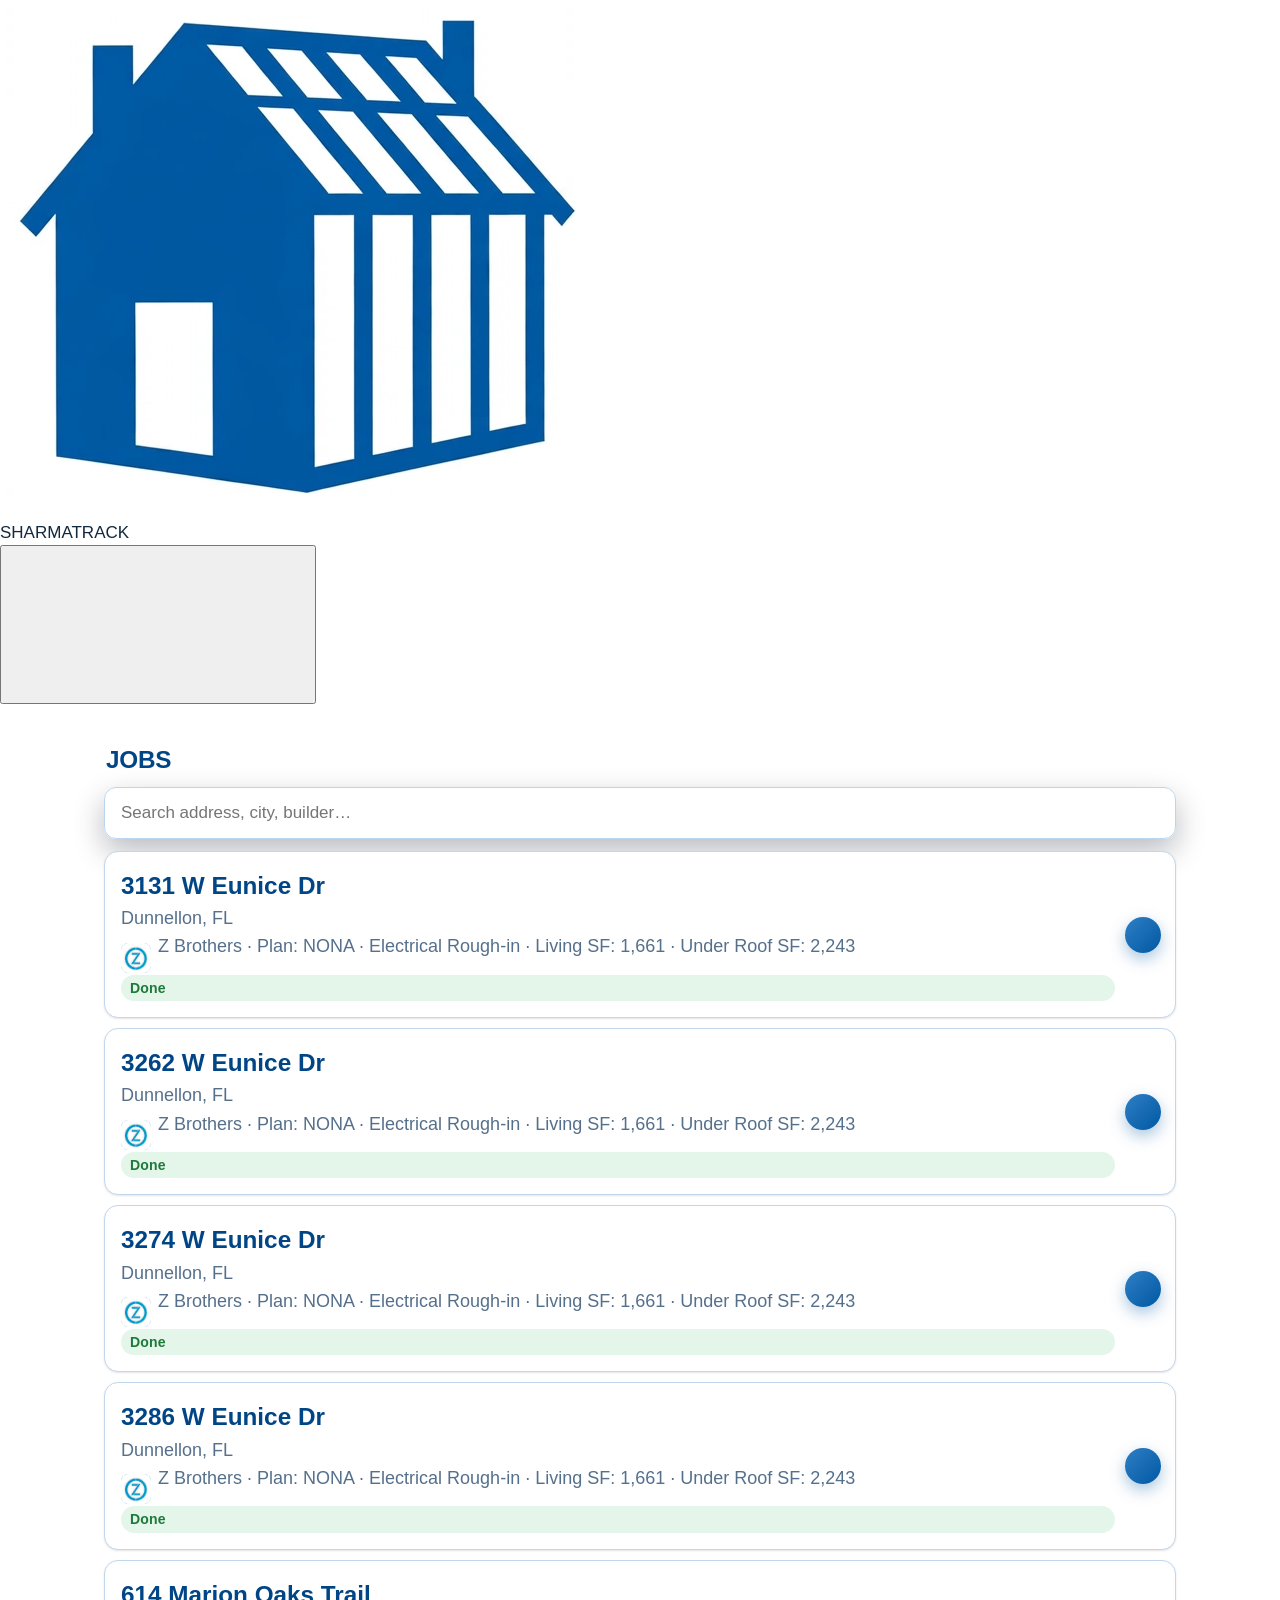
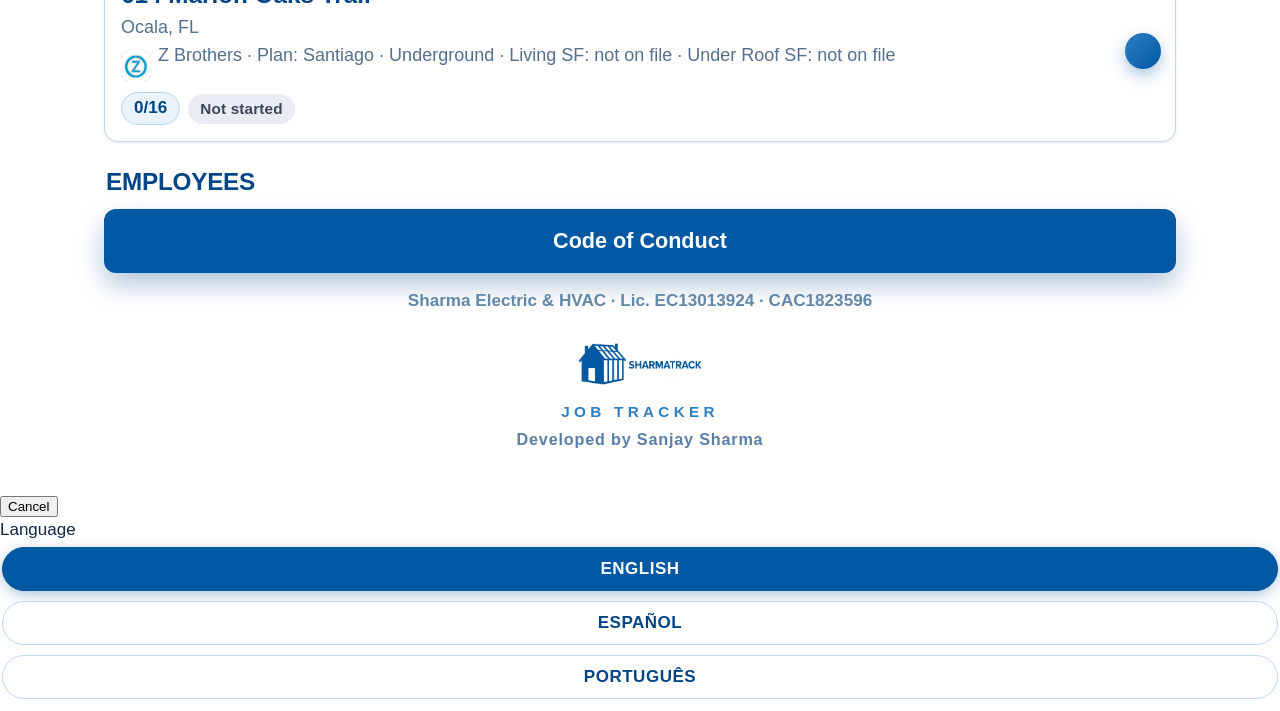
==== commit e0d8e221: "Fleet design consistency, rest of the apps (Sanjay 2026-11-25): ONE shared styles.css across all 7 t" ====
--- a/3131/index.html
+++ b/3131/index.html
@@ -3,8 +3,8 @@
 <meta name="viewport" content="width=device-width, initial-scale=1, viewport-fit=cover">
 <title>SHARMATRACK — 3131 W Eunice Dr</title>
 <meta name="theme-color" content="#ffffff"><meta name="color-scheme" content="light"><script>(function(){try{if(localStorage.getItem("sk-scheme")==="dark"){var d=document.documentElement;d.setAttribute("data-scheme","dark");var m=document.querySelector('meta[name="theme-color"]');if(m)m.content=d.getAttribute("data-theme")==="track"?"#1C1C1E":"#1a2f61"}}catch(e){}})()</script><meta name="apple-mobile-web-app-capable" content="yes"><meta name="mobile-web-app-capable" content="yes"><meta name="apple-mobile-web-app-status-bar-style" content="default"><meta name="apple-mobile-web-app-title" content="SHARMATRACK"><link rel="manifest" href="../manifest.webmanifest"><link rel="apple-touch-icon" href="https://sharma-kit.sharma-crew.workers.dev/assets/apple-touch-icon-track.png"><link rel="stylesheet" href="https://sharma-kit.sharma-crew.workers.dev/sharma-kit.css"><script src="https://sharma-kit.sharma-crew.workers.dev/sharma-kit.js" defer></script>
-<link rel="stylesheet" href="../styles.css?v=17">
-<link rel="stylesheet" href="../sk-bridge.css?v=6">
+<link rel="stylesheet" href="../styles.css?v=30">
+<link rel="stylesheet" href="../sk-bridge.css?v=7">
 <link rel="icon" href="../sharmatrack-app-icon.png">
 <link rel="apple-touch-icon" href="../sharmatrack-app-icon.png">
 <style>
@@ -95,12 +95,34 @@
 </div>
 <div class="jobbar"><span class="jb-brand"><a href="https://sharmaelechvac.github.io/sharmatrack" target="_blank" rel="noopener"><img src="../sharmatrack-app-icon.png" alt="">SHARMATRACK</a></span><span class="jb-addr">3131 W Eunice Dr · Dunnellon, FL</span><span class="jb-num" id="jobbar-num">0/16</span></div>
 <div class="wrap" data-job="3131">
-  <!-- ===== HOME — house summary (template v1, rollout 2026-11-23) ===== -->
+<div class="hero">
+    <div class="duo"><span class="duo-card"><img class="duo-sharma" src="../logo.png" alt="Sharma Electric &amp; HVAC"></span><span class="duo-card"><img class="duo-zb" src="../zbrothers-logo-color.png" alt="Z Brothers Construction"><span class="duo-zbtxt"><b>Z BROTHERS</b><i>CONSTRUCTION</i></span></span></div>
+    <h1>3131 W Eunice Dr</h1>
+    <div class="city">Dunnellon, FL</div>
+    <div class="lic">Sharma Electric &amp; HVAC · Lic. EC13013924 · CAC1823596</div>
+    <div class="meta">
+      <span class="builder-chip"><span class="blogo"><img src="../zbrothers-logo-color.png" alt="" onerror="this.remove()"><span class="blogo__init" aria-hidden="true">ZB</span></span><span><b data-i18n="builder">Builder</b>: Z Brothers</span></span>
+      <span><b data-i18n="plan">Plan</b>: NONA</span>
+      <span><b data-i18n="phase">Phase</b>: Electrical Rough-in</span>
+      <span class="chip done">Done</span>
+    </div>
+  </div>
+
+<div class="gear">
+  <a class="card gearlink" href="../schedules/3131-panel-schedule.pdf" target="_blank" rel="noopener"><div class="brand siemens">SIEMENS</div>
+    <div class="kind">INTERIOR PANEL</div>
+    <div class="desc">Siemens indoor main-lug load center</div>
+    <div class="spec">200A · 30 spaces / 48 circuits</div>
+    <div class="model">SN3048L1200</div><div class="sched-hint"><span data-i18n="panelSchedule">Panel schedule</span><span class="chev" aria-hidden="true">›</span></div></a>
+  <a class="card gearlink" href="../schedules/3131-meter-schedule.pdf" target="_blank" rel="noopener"><div class="brand siemens">SIEMENS</div>
+    <div class="kind">METER COMBO</div>
+    <div class="desc">Side-by-side meter main</div>
+    <div class="spec">200A · outdoor</div>
+    <div class="model">MM0202B1200</div><div class="sched-hint"><span data-i18n="meterSchedule">Meter schedule</span><span class="chev" aria-hidden="true">›</span></div></a>
+</div>
+    <!-- ===== HOME — house summary (template v1, rollout 2026-11-23) ===== -->
   <div class="hp" id="home-top">
     <div class="hp-mast">
-      <div class="hp-kicker">Z Brothers · House Home Page</div>
-      <h1>3131 W Eunice Dr</h1>
-      <div class="hp-sub">Dunnellon, FL · Citrus Springs Unit 25 · NONA 1672 · Trade: Electric</div>
       <div class="hp-now"><span class="dot" aria-hidden="true"></span><div><b>Now: Sharma work complete</b><span>All Sharma electrical phases are complete on this house · inspection cleanup is on Mon Nov 23 (Manny, first stop — the Eunice houses together)</span></div></div>
       <div class="hp-actions"><a href="https://sharma-crew.sharma-crew.workers.dev/prints/Nona-Electrical-v13v-3131-W-Eunice-Dr.pdf" target="_blank" rel="noopener">Electrical Prints</a></div>
     </div>
@@ -138,31 +160,6 @@
   </div>
   <div class="hp-div" style="margin:0 -14px">Full Job Record &amp; Crew Checklists ↓</div>
   <!-- ===== /HOME ===== -->
-  <div class="hero">
-    <div class="duo"><span class="duo-card"><img class="duo-sharma" src="../logo.png" alt="Sharma Electric &amp; HVAC"></span><span class="duo-card"><img class="duo-zb" src="../zbrothers-logo-color.png" alt="Z Brothers Construction"><span class="duo-zbtxt"><b>Z BROTHERS</b><i>CONSTRUCTION</i></span></span></div>
-    <h1>3131 W Eunice Dr</h1>
-    <div class="city">Dunnellon, FL</div>
-    <div class="lic">Sharma Electric &amp; HVAC · Lic. EC13013924 · CAC1823596</div>
-    <div class="meta">
-      <span class="builder-chip"><span class="blogo"><img src="../zbrothers-logo-color.png" alt="" onerror="this.remove()"><span class="blogo__init" aria-hidden="true">ZB</span></span><span><b data-i18n="builder">Builder</b>: Z Brothers</span></span>
-      <span><b data-i18n="plan">Plan</b>: NONA</span>
-      <span><b data-i18n="phase">Phase</b>: Electrical Rough-in</span>
-      <span class="chip done">Done</span>
-    </div>
-  </div>
-
-<div class="gear">
-  <a class="card gearlink" href="../schedules/3131-panel-schedule.pdf" target="_blank" rel="noopener"><div class="brand siemens">SIEMENS</div>
-    <div class="kind">INTERIOR PANEL</div>
-    <div class="desc">Siemens indoor main-lug load center</div>
-    <div class="spec">200A · 30 spaces / 48 circuits</div>
-    <div class="model">SN3048L1200</div><div class="sched-hint"><span data-i18n="panelSchedule">Panel schedule</span><span class="chev" aria-hidden="true">›</span></div></a>
-  <a class="card gearlink" href="../schedules/3131-meter-schedule.pdf" target="_blank" rel="noopener"><div class="brand siemens">SIEMENS</div>
-    <div class="kind">METER COMBO</div>
-    <div class="desc">Side-by-side meter main</div>
-    <div class="spec">200A · outdoor</div>
-    <div class="model">MM0202B1200</div><div class="sched-hint"><span data-i18n="meterSchedule">Meter schedule</span><span class="chev" aria-hidden="true">›</span></div></a>
-</div>
   <div class="progress">
     <div class="ringwrap">
       <svg width="92" height="92" viewBox="0 0 92 92"><defs><linearGradient id="ringGrad" x1="0" y1="0" x2="1" y2="1"><stop offset="0" stop-color="#2f7fc4"/><stop offset="1" stop-color="#004585"/></linearGradient></defs>
--- a/styles.css
+++ b/styles.css
@@ -18,7 +18,6 @@
 :focus-visible{outline:3px solid var(--brand2);outline-offset:2px}
 .wrap{max-width:560px;margin:0 auto;padding:14px 14px 110px}
 .wrap.nobar{padding-bottom:30px}
-
 /* logo — the real Sharma logo, big and crisp on a clean white plaque */
 .logo-box{background:#fff;border:1px solid #d9e6f2;border-radius:22px;padding:16px 24px;text-align:center;margin:10px auto 14px;
   width:fit-content;max-width:100%;box-shadow:var(--sh-pop)}
@@ -28,7 +27,6 @@
   .logo-box img{height:84px}
   .logo-box.small img{height:64px}
 }
-
 /* language bar */
 .langbar{display:flex;align-items:center;gap:8px;justify-content:center;padding:12px 6px 4px;flex-wrap:wrap}
 .langbar .lbl{color:#004585;font-size:.85rem;font-weight:600;letter-spacing:.04em}
@@ -37,7 +35,6 @@
   transition:background .15s,color .15s,transform .1s}
 .langbar button:active{transform:scale(.96)}
 .langbar button.on{background:#0058a3;color:#fff;border-color:#0058a3;box-shadow:0 4px 14px rgba(0,69,133,.3)}
-
 /* sticky job bar (job pages) */
 .jobbar{position:sticky;top:0;z-index:60;display:flex;align-items:center;justify-content:space-between;gap:10px;
   padding:10px 16px;background:rgba(0,69,133,.96);backdrop-filter:blur(10px);-webkit-backdrop-filter:blur(10px);
@@ -45,7 +42,6 @@
 .jobbar .jb-addr{font-weight:800;font-size:.98rem;white-space:nowrap;overflow:hidden;text-overflow:ellipsis}
 .jobbar .jb-num{flex:0 0 auto;background:#fff;color:#004585;
   font-weight:900;font-size:.9rem;border-radius:999px;padding:4px 12px;box-shadow:0 4px 12px rgba(0,40,80,.35)}
-
 /* hero */
 .hero{background:linear-gradient(135deg,#0058a3,#004585 70%);border:1px solid rgba(255,255,255,.09);
   border-radius:24px;color:#fff;padding:22px 18px;margin-bottom:14px;text-align:center;box-shadow:var(--sh-pop)}
@@ -56,7 +52,6 @@
 .hero .meta span{background:rgba(255,255,255,.08);border:1px solid rgba(255,255,255,.16);border-radius:999px;
   padding:7px 12px;font-size:.95rem}
 .hero .meta b{color:#fff}
-
 /* home */
 .home h2{color:#004585;font-size:1.35rem;margin:22px 2px 10px;letter-spacing:-.01em}
 .jobbtn{position:relative;display:flex;flex-direction:column;gap:2px;
@@ -75,7 +70,6 @@
   box-shadow:0 12px 26px rgba(0,69,133,.3);transition:transform .12s}
 .greenbtn:active{transform:scale(.985)}
 .home-lic{color:#6488a8;text-align:center;font-size:.88rem;font-weight:600;margin-top:16px}
-
 /* gear cards */
 .gear{display:grid;grid-template-columns:1fr 1fr;gap:10px;margin-bottom:14px}
 .gear .card{background:var(--card);border:1px solid var(--line);border-radius:var(--radius);
@@ -87,7 +81,8 @@
 .brand.sq{color:#004585}
 .brand.eaton{color:#0058a3}
 .pill{display:inline-block;border-radius:6px;padding:2px 8px;font-size:.78rem;font-weight:800;color:#fff;vertical-align:middle;margin-left:6px}
-.pill.green{background:#004585}.pill.blue{background:#0058a3}
+.pill.green{background:#004585}
+.pill.blue{background:#0058a3}
 .gear .kind{color:var(--muted);font-weight:800;font-size:.82rem;letter-spacing:.08em;margin:8px 0 4px}
 .gear .desc{font-size:1rem;font-weight:600}
 .gear .spec{color:var(--muted);font-size:.95rem}
@@ -96,7 +91,6 @@
 .sched-hint{margin-top:12px;padding-top:10px;border-top:1px dashed var(--line);display:flex;
   align-items:center;justify-content:space-between;gap:6px;color:var(--brand);font-weight:800;font-size:.92rem}
 .sched-hint .chev{font-size:1.35rem;line-height:1;color:#b9cbdf;font-weight:900}
-
 /* progress */
 .progress{background:var(--card);border:1px solid var(--line);border-radius:var(--radius);
   padding:14px;display:flex;align-items:center;gap:16px;margin-bottom:14px;box-shadow:var(--sh-card)}
@@ -105,12 +99,10 @@
 .ringwrap .num{position:absolute;inset:0;display:flex;align-items:center;justify-content:center;font-weight:900;font-size:1.3rem}
 .progress .pt{font-weight:800;font-size:1.1rem}
 .progress .ps{color:var(--muted)}
-
 .mapsbtn{display:block;background:linear-gradient(135deg,var(--brand2),var(--brand));color:#fff;
   text-align:center;font-weight:900;font-size:1.2rem;padding:16px;border-radius:18px;text-decoration:none;
   margin-bottom:14px;box-shadow:0 12px 26px rgba(0,88,163,.3);transition:transform .12s}
 .mapsbtn:active{transform:scale(.985)}
-
 /* sections */
 .section{background:var(--card);border:1px solid var(--line);border-radius:var(--radius);
   padding:16px;margin-bottom:14px;box-shadow:var(--sh-card)}
@@ -124,7 +116,6 @@
   transition:border-color .15s,transform .1s}
 .prints a:active{transform:scale(.99);border-color:var(--brand)}
 .prints a:last-child{margin-bottom:0}
-
 /* caption cards */
 .capcard{background:#f8fbfe;border:1px solid var(--line);border-radius:18px;padding:14px;margin-bottom:12px}
 .capcard:last-child{margin-bottom:0}
@@ -147,7 +138,6 @@
 .tiles figcaption{font-size:.78rem;color:var(--muted);margin-top:4px;word-break:break-word}
 .notconn{background:#eaf2fb;border:1px dashed #2f7fc4;color:#004585;border-radius:12px;padding:10px 12px;font-size:.95rem;margin-top:10px}
 .upnote{font-size:.9rem;color:var(--muted);margin-top:6px}
-
 /* sticky name bar */
 .namebar{position:fixed;left:0;right:0;bottom:0;background:rgba(0,69,133,.96);
   backdrop-filter:blur(12px);-webkit-backdrop-filter:blur(12px);
@@ -162,7 +152,6 @@
 .namebar .ocam{background:linear-gradient(135deg,var(--brand2),var(--brand))}
 .namebar .ogal{background:#fff;color:#004585}
 .namebar input[type=file]{display:none}
-
 /* launcher */
 .launch-head{color:var(--ink);padding:16px 4px 4px}
 .launch-head .date{color:#6488a8;font-size:.9rem}
@@ -177,11 +166,14 @@
 .tile:active .ic{transform:scale(.94)}
 .tile .lb{font-size:.85rem;font-weight:700;margin-top:6px;line-height:1.2}
 .tile .up{font-size:.72rem;color:#6488a8}
-.c-blue{background:linear-gradient(135deg,#2f7fc4,#0058a3)}.c-orange{background:linear-gradient(135deg,#0058a3,#004585)}
-.c-green{background:linear-gradient(135deg,#9fc3e8,#2f7fc4)}.c-teal{background:linear-gradient(135deg,#0058a3,#2f7fc4)}
-.c-navy{background:linear-gradient(135deg,#1b4076,#004585)}.c-purple{background:linear-gradient(135deg,#004585,#2f7fc4)}
-.c-grey{background:linear-gradient(135deg,#7d9dbd,#55708c)}.c-red{background:linear-gradient(135deg,#003a6b,#004585)}
-
+.c-blue{background:linear-gradient(135deg,#2f7fc4,#0058a3)}
+.c-orange{background:linear-gradient(135deg,#0058a3,#004585)}
+.c-green{background:linear-gradient(135deg,#9fc3e8,#2f7fc4)}
+.c-teal{background:linear-gradient(135deg,#0058a3,#2f7fc4)}
+.c-navy{background:linear-gradient(135deg,#1b4076,#004585)}
+.c-purple{background:linear-gradient(135deg,#004585,#2f7fc4)}
+.c-grey{background:linear-gradient(135deg,#7d9dbd,#55708c)}
+.c-red{background:linear-gradient(135deg,#003a6b,#004585)}
 /* meter schedule pages */
 .sched-model{font-family:ui-monospace,Menlo,Consolas,monospace;font-weight:800;font-size:1.3rem;
   color:#fff;margin:4px 0 6px;word-break:break-all}
@@ -199,7 +191,6 @@
   box-shadow:var(--sh-pop);transition:transform .1s}
 .jobchip:active{transform:scale(.97)}
 .jobchip.home{background:#fff;color:var(--navy);border-color:#d7e3f0;box-shadow:var(--sh-card)}
-
 /* code of conduct */
 .coc-body{background:#eef4fa}
 .coc-hero{background:linear-gradient(135deg,#0058a3,#004585 65%);color:#fff;border-radius:24px;
@@ -224,7 +215,6 @@
 .coc-foot a,.coc-foot button{flex:1;text-align:center;background:var(--navy);color:#fff;border:0;border-radius:14px;
   padding:14px;text-decoration:none;font-weight:800;font-size:1rem;cursor:pointer}
 @media (max-width:380px){ .gear{grid-template-columns:1fr 1fr} .tiles-launch{grid-template-columns:repeat(3,1fr)} }
-
 /* home — search + per-job progress/status */
 .searchbar{margin-bottom:12px}
 .searchbar input{width:100%;font-size:1.1rem;padding:15px 16px;border-radius:16px;color:var(--ink);
@@ -237,19 +227,23 @@
 .jobbtn .chip.st0{background:#d7e3f0;color:#004585}
 .jobbtn .chip.st1{background:linear-gradient(135deg,var(--brand2),var(--brand));color:#fff}
 .jobbtn .chip.st2{background:linear-gradient(135deg,#004585,#003a6b);color:#fff}
-
 /* phase tabs (rough-in / trim) */
+.phasetabs[hidden]{display:none}
 .phasetabs{display:flex;gap:8px;margin-bottom:14px}
 .phasetabs button{flex:1;border:1.5px solid #bcd6ee;background:#fff;
   color:#004585;border-radius:14px;padding:13px 8px;font-size:1.05rem;font-weight:800;cursor:pointer;
   transition:background .15s,color .15s,transform .1s}
 .phasetabs button:active{transform:scale(.97)}
 .phasetabs button.on{background:#0058a3;color:#fff;border-color:#0058a3;box-shadow:var(--sh-pop)}
-
+.tradeswitch{display:flex;gap:8px;margin-bottom:10px}
+.tradeswitch button{flex:1;border:2px solid #12325e;background:#eaf3fb;color:#12325e;border-radius:14px;padding:12px 8px;font-size:1.15rem;font-weight:900;cursor:pointer;transition:background .15s,color .15s,transform .1s}
+.tradeswitch button:active{transform:scale(.97)}
+.tradeswitch button.on{background:#12325e;color:#fff;border-color:#12325e;box-shadow:var(--sh-pop)}
+.tradeswitch button{display:flex;align-items:center;justify-content:center;gap:10px}
+.trade-ic{height:30px;width:auto;background:#fff;border-radius:8px;padding:2px 5px}
 /* caption definition line (switch box neatness) */
 .capdef{color:var(--muted);font-size:.92rem;line-height:1.45;margin-top:9px;
   background:#eef4fa;border:1px solid var(--line);border-radius:10px;padding:8px 11px}
-
 /* job details card (permit / lot / inspection / crew / date) */
 .jm-rows{margin:0}
 .jm-rows>div{display:flex;justify-content:space-between;align-items:baseline;gap:14px;
@@ -270,7 +264,6 @@
 .jm-btns button:active{transform:scale(.98)}
 .jm-btns .jmsave{background:linear-gradient(135deg,var(--brand2),var(--brand));color:#fff;border:0;
   box-shadow:0 8px 18px rgba(0,88,163,.3)}
-
 /* SHARMATRACK — app-name branding (the name is a brand; never translated) */
 .app-hero{text-align:center;margin:0 0 4px}
 .app-hero .app-name{color:#fff;font-weight:900;font-size:1.8rem;letter-spacing:.1em;line-height:1.1;
@@ -285,11 +278,9 @@
 .jobbar .jb-brand{flex:0 0 auto;display:inline-flex;align-items:center;gap:6px;font-weight:900;font-size:.68rem;letter-spacing:.12em;color:#fff}
 .jobbar .jb-brand img{height:32px;width:32px;border-radius:8px;display:block}
 .jobbar .jb-addr{flex:1 1 auto;min-width:0}
-
-/* Z Brothers partner mark next to the builder line (job heroes) */
+/* Builder partner mark next to the builder line (job heroes) */
 .hero .meta span.builder-chip{display:inline-flex;align-items:center;gap:9px}
 .zb-logo{height:38px;width:38px;object-fit:contain;flex:0 0 auto}
-
 /* Edge-to-edge on phones: the page runs full-bleed — hero/section bands,
    cards and bars stretch the full screen width; inner padding inside the
    bands keeps text off the glass. Desktop keeps the centered column. */
@@ -302,7 +293,6 @@
   .tiles-launch,.coc-nav,.coc-foot{padding-left:12px;padding-right:12px}
   .searchbar{padding-left:14px;padding-right:14px}
 }
-
 /* Builder edition band (per-builder personalized version) */
 .builder-band{display:flex;align-items:center;justify-content:center;gap:10px;margin:10px auto 2px}
 .builder-band .bb-chip{background:#fff;border:1px solid #d9e6f2;border-radius:10px;padding:4px;display:inline-flex;box-shadow:0 2px 8px rgba(0,0,0,.25)}
@@ -310,11 +300,9 @@
 .builder-band .bb-txt{display:flex;flex-direction:column;line-height:1.15;text-align:left}
 .builder-band .bb-name{color:#004585;font-weight:800;letter-spacing:.06em;font-size:.95rem}
 .builder-band .bb-ed{color:#2f7fc4;font-size:.8rem;font-weight:600}
-
 /* SHARMATRACK lockup pill on house pages */
 .st-pill{background:#fff;border-radius:16px;padding:10px 14px;display:flex;justify-content:center;margin:0 auto 12px;box-shadow:0 3px 10px rgba(0,0,0,.25);max-width:520px}
 .st-pill img{height:72px;width:auto;max-width:100%;display:block}
-
 /* Brand stack: SHARMATRACK first, then Sharma + builder side by side */
 .duo{display:flex;gap:10px;justify-content:center;align-items:stretch;margin:10px auto 4px;max-width:560px}
 .duo-card{flex:1;background:#eaf2fb;border:1.5px solid #c9dcf2;border-radius:14px;display:flex;align-items:center;justify-content:center;gap:9px;padding:8px 10px}
@@ -323,11 +311,9 @@
 .duo-zbtxt{display:flex;flex-direction:column;line-height:1.12;color:#004585;text-align:left}
 .duo-zbtxt b{font-size:.92rem;letter-spacing:.04em}
 .duo-zbtxt i{font-style:normal;font-size:.66rem;letter-spacing:.14em;color:#2f7fc4;font-weight:700}
-
 /* SHARMATRACK logo links to the SHARMATRACK site */
 a.st-link{display:contents;text-decoration:none;color:inherit}
 .jb-brand a{color:#fff;text-decoration:none;display:inline-flex;align-items:center;gap:7px}
-
 /* === CLEAN PASS — no boxes, no pills, no tints (Sanjay: kill the tacky) === */
 body:has(.wrap.home){background:#fff}
 .app-hero .app-logo-pill{background:none;border:none;box-shadow:none;border-radius:0;padding:0;width:auto;max-width:100%}
@@ -340,21 +326,18 @@
 .duo-sharma{height:38px}
 .duo-zb{height:36px;width:36px}
 .hero{background:#fff;border:1px solid #d7e6f5;box-shadow:none;color:#004585}
-.hero .city{color:#2f7fc4}
+.hero .city{color:#004585;font-weight:700}
 .hero .lic{color:#5b7ea6}
 .hero .meta span{background:#eaf2fb;border-color:#d7e6f5;color:#004585}
 .hero .meta b{color:#004585}
 .st-pill{background:none;box-shadow:none;border-radius:0;padding:0;margin-bottom:10px}
 .st-pill img{height:56px}
-
 /* Sharma logo size fix — logos run big (Sanjay's standing rule) */
 .duo-sharma{height:56px}
 .duo-zb{height:48px;width:48px}
 .duo-zbtxt b{font-size:1.02rem}
 .duo-zbtxt i{font-size:.72rem}
-
 .dev-credit{font-size:.8rem;font-weight:700;letter-spacing:.05em;color:#5b7ea6;margin-top:3px;text-align:center}
-
 /* LOGO SIZE — FINAL (Sanjay: bigger, no more asking) */
 .app-hero .app-logo-pill img{height:76px}
 @media (min-width:640px){.app-hero .app-logo-pill img{height:92px}}
@@ -363,7 +346,6 @@
 .duo-zb{height:72px;width:72px}
 .duo-zbtxt b{font-size:1.2rem}
 .duo-zbtxt i{font-size:.8rem}
-
 /* Balance: builder is the product — SHARMATRACK steps back, builder steps up */
 .app-hero .app-logo-pill img{height:56px}
 @media (min-width:640px){.app-hero .app-logo-pill img{height:68px}}
@@ -371,7 +353,6 @@
 .duo-zb{height:84px;width:84px}
 .duo-zbtxt b{font-size:1.3rem}
 .duo-zbtxt i{font-size:.85rem}
-
 /* FINAL LAYOUT — Sharma on top MUCH bigger, SHARMATRACK at the bottom */
 .duo-sharma{height:112px}
 .duo-zb{height:92px;width:92px}
@@ -381,25 +362,51 @@
 .st-footer img{height:46px;width:auto}
 .st-footer .dev-credit{margin-top:5px}
 .st-tag{font-size:.72rem;font-weight:800;letter-spacing:.28em;color:#2f7fc4;margin-top:6px;text-align:center}
-
-/* Photo wrap + watermark overlay (live photos; migrated files carry it burned in) */
-.tiles .phwrap{position:relative;display:block}
-.tiles img.zoomable{cursor:zoom-in}
-.wm{position:absolute;inset:0;pointer-events:none;display:block}
-.tiles .wm-logo,.lightbox .wm-logo{position:absolute;top:6px;left:6px;width:38%;height:auto;object-fit:contain;border-radius:0}
-.wm-info{position:absolute;left:8px;bottom:6px;color:#fff;font-weight:700;font-size:11px;line-height:1.35;text-shadow:0 1px 3px rgba(0,0,0,.9);text-align:left}
-/* Lightbox: tap a photo to expand it on the same page */
-.lightbox{position:fixed;inset:0;z-index:200;background:rgba(8,10,14,.94);display:flex;flex-direction:column;align-items:center;justify-content:center;padding:18px}
-.lightbox[hidden]{display:none}
-.lightbox .lbwrap{position:relative;display:inline-block;line-height:0}
-.lightbox .lbwrap>img{max-width:94vw;max-height:82vh;object-fit:contain;border-radius:10px;box-shadow:0 18px 50px rgba(0,0,0,.5)}
-.lightbox .wm-logo{top:10px;left:10px}
-.lightbox .wm-info{font-size:15px;left:12px;bottom:10px}
-.lightbox .lb-cap{margin-top:12px;color:#f2f4f7;font-size:15px;text-align:center;max-width:92vw;line-height:1.4}
-.lightbox .lb-close{position:absolute;top:calc(10px + env(safe-area-inset-top));right:14px;width:44px;height:44px;border-radius:50%;border:0;background:rgba(255,255,255,.14);color:#fff;font-size:26px;line-height:1;cursor:pointer;z-index:2}
-body.lb-open{overflow:hidden}
-
-/* Free-form caption block (ported from the EXJ tracker — was missing here) */
+/* EXJ Root edition additions */
+.builder-ed{text-align:center;color:#2f7fc4;font-weight:800;letter-spacing:.06em;font-size:.95rem;margin:6px auto 2px}
+.empty-houses{border:1.5px dashed #c9dcf2;border-radius:14px;background:#f4f8fc;color:#55708c;
+  text-align:center;font-weight:700;padding:22px 16px;margin:10px auto;max-width:560px}
+.duo-exjtxt{text-align:center;align-items:center}
+/* ——— Design softening pass (2026-11-09, Sanjay: "it feels so blocky") ———
+   Pills instead of boxes, borders traded for soft shadows, more air. */
+.section{border:none;border-radius:26px;padding:20px 18px;box-shadow:0 2px 8px rgba(8,22,44,.05),0 18px 40px rgba(8,22,44,.09)}
+.progress{border:none;border-radius:26px}
+.capcard{border:none;border-radius:24px;padding:16px;box-shadow:0 1px 5px rgba(8,22,44,.05),0 10px 26px rgba(8,22,44,.07)}
+.capcard .btns label{border-radius:999px}
+.hero{border-radius:30px}
+.logo-box{border:none;border-radius:26px}
+.prints a{border:none;border-radius:18px;box-shadow:0 1px 5px rgba(8,22,44,.05),0 8px 20px rgba(8,22,44,.06)}
+.gear .card{border:none}
+.jm-rows>div{border-radius:14px}
+/* trade switch: one floating pill bar */
+.tradeswitch{background:rgba(0,69,133,.08);border-radius:999px;padding:5px;gap:5px;margin-bottom:12px}
+.tradeswitch button{border:none;border-radius:999px;background:transparent;box-shadow:none;color:var(--navy)}
+.tradeswitch button.on{background:#12325e;color:#fff;box-shadow:0 6px 16px rgba(10,35,70,.35)}
+/* phase tabs: soft pills, no hard outline */
+.phasetabs{gap:7px}
+.phasetabs button{border:none;border-radius:999px;background:rgba(0,69,133,.08);color:var(--navy);box-shadow:none;padding:11px 6px}
+.phasetabs button.on{background:#0058a3;color:#fff;box-shadow:0 6px 16px rgba(0,88,163,.35)}
+/* ——— All-caps Archivo treatment (2026-11-09, Sanjay: "proper grammar — get an all caps font") ———
+   Archivo throughout; UI chrome displays in caps with light tracking.
+   Underlying text keeps its proper casing — display transform only. */
+body{font-family:-apple-system,BlinkMacSystemFont,"Segoe UI",Roboto,Arial,sans-serif}
+h1,h2,h3,.hero,.jobbar,.tradeswitch button,.phasetabs button,.capcard .cap,
+.capcard .btns label,.jm-rows dt,.pill,.section h2,.prints a,.gear .card h3,
+.otherbar button,.langbar button,.jmedit,.jmsave{text-transform:uppercase;letter-spacing:.03em}
+.capcard .cap{font-weight:700}
+/* ——— Info tiles + appeal pass (2026-11-09, Sanjay: "the bubbles at top can look better") ———
+   The loose hero pills become a calm label-over-value grid with hairline dividers. */
+.hero{border-radius:28px;box-shadow:0 2px 8px rgba(8,22,44,.05),0 16px 36px rgba(8,22,44,.10)}
+.hero .meta{display:grid;grid-template-columns:1fr 1fr;gap:0 18px;justify-content:stretch;margin-top:6px}
+.hero .meta .tile{display:flex;flex-direction:column;gap:0;text-align:left;background:none;border:none;border-bottom:1px solid rgba(110,145,185,.28);border-radius:0;padding:8px 2px}
+.hero .meta .tile i{font-style:normal;font-size:.64rem;font-weight:800;letter-spacing:.11em;text-transform:uppercase;opacity:.62}
+.hero .meta .tile b{color:inherit;font-size:1.04rem;font-weight:800;letter-spacing:.01em}
+.section h2{position:relative;padding-left:13px}
+.section h2::before{content:"";position:absolute;left:0;top:.16em;bottom:.16em;width:4px;border-radius:2px;background:linear-gradient(180deg,#f0b95a,#e8a33d)}
+.capcard .status:not(.has){background:rgba(232,163,61,.15);color:#96690f;border:1px solid rgba(232,163,61,.38);border-radius:999px;padding:2px 11px;font-weight:700}
+.mapsbtn{border-radius:999px;background:linear-gradient(135deg,var(--brand2),var(--brand))}
+/* ——— TUG free photos (2026-11-09, Sanjay: no preset caption entries on TUG —
+   photos go in with our own captions) ——— */
 .freecap{margin-top:12px}
 .freecap input[type=file]{display:none}
 .freecap input[type=text]{width:100%;box-sizing:border-box;padding:12px 14px;border:1.5px solid #c9d9ec;border-radius:14px;font:inherit;font-size:1rem;margin-bottom:10px;background:#fff;color:var(--ink)}
@@ -408,27 +415,40 @@
 .freecap .btns label:active{transform:scale(.97)}
 .freecap .btns .cam{background:linear-gradient(135deg,var(--brand2),var(--brand));box-shadow:0 8px 18px rgba(0,88,163,.3)}
 .freecap .btns .gal{background:#fff;color:#004585;border:1.5px solid #0058a3;box-shadow:0 8px 18px rgba(0,88,163,.12)}
-
+#tug-tiles .tiles figcaption b{display:block;font-size:.98rem;color:var(--ink);margin-bottom:1px}
+#tug-tiles .tiles figcaption span{font-size:.82rem}
+/* Lightbox: tap a photo to expand it on the same page */
+.tiles img.zoomable{cursor:zoom-in}
+.lightbox{position:fixed;inset:0;z-index:200;background:rgba(8,10,14,.94);display:flex;flex-direction:column;align-items:center;justify-content:center;padding:18px}
+.lightbox[hidden]{display:none}
+.lightbox img{max-width:94vw;max-height:82vh;object-fit:contain;border-radius:10px;box-shadow:0 18px 50px rgba(0,0,0,.5)}
+.lightbox .lb-cap{margin-top:12px;color:#f2f4f7;font-size:15px;text-align:center;max-width:92vw}
+.lightbox .lb-close{position:absolute;top:calc(10px + env(safe-area-inset-top));right:14px;width:44px;height:44px;border-radius:50%;border:0;background:rgba(255,255,255,.14);color:#fff;font-size:26px;line-height:1;cursor:pointer}
+body.lb-open{overflow:hidden}
+/* Manufacturer logos in the equipment rows */
+.eqlogo{height:17px;width:auto;vertical-align:-4px;background:#fff;border-radius:4px;padding:2px 5px;margin-right:7px;box-shadow:inset 0 0 0 1px rgba(15,23,36,.08)}
+/* EXJ Root builder logo (real logo, cropped from their permit-box label) */
+.duo-exj{height:64px;width:auto;max-width:100%}
 /* Address clarity (Sanjay, 2026-11-10): never cut the address off in the sticky bar; city line dark + bold */
 .jobbar .jb-addr{white-space:normal;overflow:visible;text-overflow:clip;line-height:1.15}
 .hero .city{color:#004585;font-weight:700}
-
-/* Completed job markers */
-.hero .meta span.chip.done{background:#e5f6ec;color:#12703c;border:1.5px solid #b7e3c6;font-weight:800;letter-spacing:.04em}
-.donebadge{background:#12703c;color:#fff;font-weight:800;font-size:.78rem;letter-spacing:.05em;padding:3px 9px;border-radius:999px;white-space:nowrap}
-.jm-rows dd.done{color:#12703c;font-weight:800;letter-spacing:.03em}
-
-/* Completed jobs: hide the checklist count row (2026-11-19) */
-.jobbtn:has(.donebadge) .crow{display:none}
-.crow[hidden]{display:none}
-
+/* EXJRoot hub tiles and house-page back link (split apps, Nov 16 2026) */
+.hub-tiles{display:flex;flex-direction:column;gap:14px;margin:18px 0 8px}
+.hub-tile{display:flex;flex-direction:column;gap:6px;background:linear-gradient(135deg,#0058a3,#004585);color:#fff;text-decoration:none;border-radius:var(--radius);padding:28px 22px;box-shadow:0 12px 26px rgba(0,69,133,.3);transition:transform .12s}
+.hub-tile:active{transform:scale(.985)}
+.hub-tile .hub-kicker{font-size:.8rem;font-weight:700;letter-spacing:.12em;text-transform:uppercase;color:#cfe0f2}
+.hub-tile .hub-name{font-size:1.7rem;font-weight:900;letter-spacing:-.02em}
+@media (max-width:639px){
+  .hub-tile{border-radius:0}
+}
+.backhome{display:block;padding:10px 16px 8px;color:#004585;font-weight:800;text-decoration:none;font-size:.95rem}
+.backhome:active{opacity:.7}
 /* Builder logo chip (company-logos workstream, 2026-11-19): the real logo
    file covers a navy initials badge; if the file is missing the badge
    shows, so a real logo can be dropped in later with no markup change. */
 .blogo { position:relative; display:inline-flex; align-items:center; justify-content:center; width:30px; height:30px; border-radius:8px; background:#0058a3; vertical-align:-9px; margin-right:7px; overflow:hidden; flex:0 0 auto; }
 .blogo__init { color:#fff; font-weight:800; font-size:13px; letter-spacing:.02em; }
 .blogo img { position:absolute; inset:0; width:100%; height:100%; object-fit:contain; background:#fff; }
-
 /* Type bump (2026-11-20, Sanjay: "Wording is a bit small on the builder jobs
    pages"): small labels, captions and status lines raised to readable
    sizes — captions and notes at body size, nothing under ~15px. Body copy
@@ -459,3 +479,31 @@
 .coc-sec .kicker{font-size:.95rem}
 .coc-hero .eb{font-size:.95rem}
 .hub-tile .hub-kicker{font-size:.9rem}
+.tiles .phwrap{position:relative;display:block}
+.wm{position:absolute;inset:0;pointer-events:none;display:block}
+.tiles .wm-logo,.lightbox .wm-logo{position:absolute;top:6px;left:6px;width:38%;height:auto;object-fit:contain;border-radius:0}
+.wm-info{position:absolute;left:8px;bottom:6px;color:#fff;font-weight:700;font-size:11px;line-height:1.35;text-shadow:0 1px 3px rgba(0,0,0,.9);text-align:left}
+.lightbox .lbwrap{position:relative;display:inline-block;line-height:0}
+.lightbox .lbwrap>img{max-width:94vw;max-height:82vh;object-fit:contain;border-radius:10px;box-shadow:0 18px 50px rgba(0,0,0,.5)}
+.lightbox .wm-logo{top:10px;left:10px}
+.lightbox .wm-info{font-size:15px;left:12px;bottom:10px}
+.duo-nok{height:76px;width:auto;max-width:100%}
+.co-head{display:flex;align-items:center;justify-content:space-between;gap:10px;flex-wrap:wrap;margin-bottom:12px}
+.co-head h2{margin:0}
+.co-date{background:#e8f1fa;color:#004585;font-weight:700;font-size:.82rem;padding:4px 11px;border-radius:999px;letter-spacing:.02em;white-space:nowrap}
+.co-list{display:grid;gap:10px}
+.co-card{display:flex;gap:12px;align-items:flex-start;background:#f7fafd;border:1px solid #dbe7f5;border-radius:14px;padding:12px 14px;box-shadow:0 1px 3px rgba(0,35,70,.05)}
+.co-num{flex:0 0 auto;width:28px;height:28px;border-radius:50%;background:#004585;color:#fff;font-weight:800;font-size:.92rem;display:flex;align-items:center;justify-content:center;margin-top:1px}
+.co-main{flex:1;min-width:0}
+.co-text{margin:0;font-size:.99rem;line-height:1.45;color:var(--ink)}
+.co-ref{display:inline-block;margin-top:7px;background:#fdf0e1;color:#9a4d00;border:1px solid #f0cf9f;border-radius:999px;padding:2px 10px;font-size:.78rem;font-weight:700;letter-spacing:.01em}
+.hero .meta span.chip.done{background:#e5f6ec;color:#12703c;border:1.5px solid #b7e3c6;font-weight:800;letter-spacing:.04em}
+.donebadge{background:#12703c;color:#fff;font-weight:800;font-size:.78rem;letter-spacing:.05em;padding:3px 9px;border-radius:999px;white-space:nowrap}
+.jm-rows dd.done{color:#12703c;font-weight:800;letter-spacing:.03em}
+.jobbtn:has(.donebadge) .crow{display:none}
+.crow[hidden]{display:none}
+.duo-card.mrcela-card{background:#111111 !important;border:1.5px solid #111111 !important;border-radius:14px !important;padding:10px 14px !important}
+.duo-mrcela{height:58px;width:auto;max-width:100%}
+.duo-logan{display:flex;flex-direction:column;justify-content:center;line-height:1.02;color:#0b2e59;font-family:Arial,sans-serif;padding:4px 10px}
+.duo-logan .dl-1{font-weight:900;font-size:2rem;letter-spacing:.14em}
+.duo-logan .dl-2{font-weight:700;font-size:.82rem;letter-spacing:.3em;color:#0058a3}
--- a/sk-bridge.css
+++ b/sk-bridge.css
@@ -54,39 +54,41 @@
 html.sk[data-scheme="dark"] .coc-sec,
 html.sk[data-scheme="dark"] .coc-hero{ color:#17293c; }
 
-/* Home summary (hp-) dark scheme — 2026-11-25, fleet Appearance standard. Declarations carry !important so the summary wins over each page’s inline hp- styles in Dark.
+/* Home summary (hp-) dark scheme — 2026-11-25, fleet Appearance standard.
    The hp- blocks follow the kit Appearance switch (data-scheme, stored in
    localStorage "sk-scheme") like the rest of the app: dark surfaces and
-   light text in Dark, untouched in Light. Masthead stays brand navy. */
-html.sk[data-scheme="dark"] .hp{background:#0d141d !important;color:#e9f2f9}
-html.sk[data-scheme="dark"] .hp-nav button{background:#1b2836 !important;color:#8CC4F5}
-html.sk[data-scheme="dark"] .hp-stats{border-bottom-color:#31465e}
-html.sk[data-scheme="dark"] .hp-stat{border-left-color:#31465e}
-html.sk[data-scheme="dark"] .hp-stat i{color:#9db6cc}
-html.sk[data-scheme="dark"] .hp-stat b{color:#e9f2f9}
-html.sk[data-scheme="dark"] .hp-sec>h2{color:#8CC4F5}
-html.sk[data-scheme="dark"] .hp-sec .lede{color:#9db6cc}
-html.sk[data-scheme="dark"] .hp-facts div{border-bottom-color:#31465e}
-html.sk[data-scheme="dark"] .hp-facts dt{color:#9db6cc}
-html.sk[data-scheme="dark"] .hp-facts dd{color:#e9f2f9}
-html.sk[data-scheme="dark"] .hp-week{border-left-color:#31465e}
-html.sk[data-scheme="dark"] .hp-day::before{background:#1b2836}
-html.sk[data-scheme="dark"] .hp-day .dow b{color:#8CC4F5}
-html.sk[data-scheme="dark"] .hp-day .dow span{color:#9db6cc}
-html.sk[data-scheme="dark"] .hp-ev{background:#1b2836}
-html.sk[data-scheme="dark"] .hp-ev span{color:#9db6cc}
-html.sk[data-scheme="dark"] .hp-none{color:#9db6cc}
-html.sk[data-scheme="dark"] .hp-done li{border-bottom-color:#31465e}
-html.sk[data-scheme="dark"] .hp-done span{color:#9db6cc}
-html.sk[data-scheme="dark"] .hp-insp{background:#1b2836 !important;border-color:#31465e}
-html.sk[data-scheme="dark"] .hp-insp h3{color:#e9f2f9}
-html.sk[data-scheme="dark"] .hp-insp dl div{border-top-color:#31465e}
-html.sk[data-scheme="dark"] .hp-insp dt{color:#9db6cc}
-html.sk[data-scheme="dark"] .hp-insp dd{color:#e9f2f9}
-html.sk[data-scheme="dark"] .hp-insp dd a{color:#8CC4F5}
-html.sk[data-scheme="dark"] .hp-note{color:#9db6cc}
-html.sk[data-scheme="dark"] .hp-step{border-bottom-color:#31465e}
-html.sk[data-scheme="dark"] .hp-step .ic{background:#1b2836 !important;border-color:#31465e}
-html.sk[data-scheme="dark"] .hp-step span{color:#9db6cc}
-html.sk[data-scheme="dark"] .hp-src{color:#7e97ad}
-html.sk[data-scheme="dark"] .hp-div{background:#16283c !important;color:#8CC4F5}
+   light text in Dark, untouched in Light. Masthead stays brand navy.
+   Declarations carry !important so the summary wins over each page’s
+   inline hp- styles when Dark is on. */
+html.sk[data-scheme="dark"] .hp{background:#0d141d !important;color:#e9f2f9 !important}
+html.sk[data-scheme="dark"] .hp-nav button{background:#1b2836 !important;color:#8CC4F5 !important}
+html.sk[data-scheme="dark"] .hp-stats{border-bottom-color:#31465e !important}
+html.sk[data-scheme="dark"] .hp-stat{border-left-color:#31465e !important}
+html.sk[data-scheme="dark"] .hp-stat i{color:#9db6cc !important}
+html.sk[data-scheme="dark"] .hp-stat b{color:#e9f2f9 !important}
+html.sk[data-scheme="dark"] .hp-sec>h2{color:#8CC4F5 !important}
+html.sk[data-scheme="dark"] .hp-sec .lede{color:#9db6cc !important}
+html.sk[data-scheme="dark"] .hp-facts div{border-bottom-color:#31465e !important}
+html.sk[data-scheme="dark"] .hp-facts dt{color:#9db6cc !important}
+html.sk[data-scheme="dark"] .hp-facts dd{color:#e9f2f9 !important}
+html.sk[data-scheme="dark"] .hp-week{border-left-color:#31465e !important}
+html.sk[data-scheme="dark"] .hp-day::before{background:#1b2836 !important}
+html.sk[data-scheme="dark"] .hp-day .dow b{color:#8CC4F5 !important}
+html.sk[data-scheme="dark"] .hp-day .dow span{color:#9db6cc !important}
+html.sk[data-scheme="dark"] .hp-ev{background:#1b2836 !important}
+html.sk[data-scheme="dark"] .hp-ev span{color:#9db6cc !important}
+html.sk[data-scheme="dark"] .hp-none{color:#9db6cc !important}
+html.sk[data-scheme="dark"] .hp-done li{border-bottom-color:#31465e !important}
+html.sk[data-scheme="dark"] .hp-done span{color:#9db6cc !important}
+html.sk[data-scheme="dark"] .hp-insp{background:#1b2836 !important;border-color:#31465e !important}
+html.sk[data-scheme="dark"] .hp-insp h3{color:#e9f2f9 !important}
+html.sk[data-scheme="dark"] .hp-insp dl div{border-top-color:#31465e !important}
+html.sk[data-scheme="dark"] .hp-insp dt{color:#9db6cc !important}
+html.sk[data-scheme="dark"] .hp-insp dd{color:#e9f2f9 !important}
+html.sk[data-scheme="dark"] .hp-insp dd a{color:#8CC4F5 !important}
+html.sk[data-scheme="dark"] .hp-note{color:#9db6cc !important}
+html.sk[data-scheme="dark"] .hp-step{border-bottom-color:#31465e !important}
+html.sk[data-scheme="dark"] .hp-step .ic{background:#1b2836 !important;border-color:#31465e !important}
+html.sk[data-scheme="dark"] .hp-step span{color:#9db6cc !important}
+html.sk[data-scheme="dark"] .hp-src{color:#7e97ad !important}
+html.sk[data-scheme="dark"] .hp-div{background:#16283c !important;color:#8CC4F5 !important}
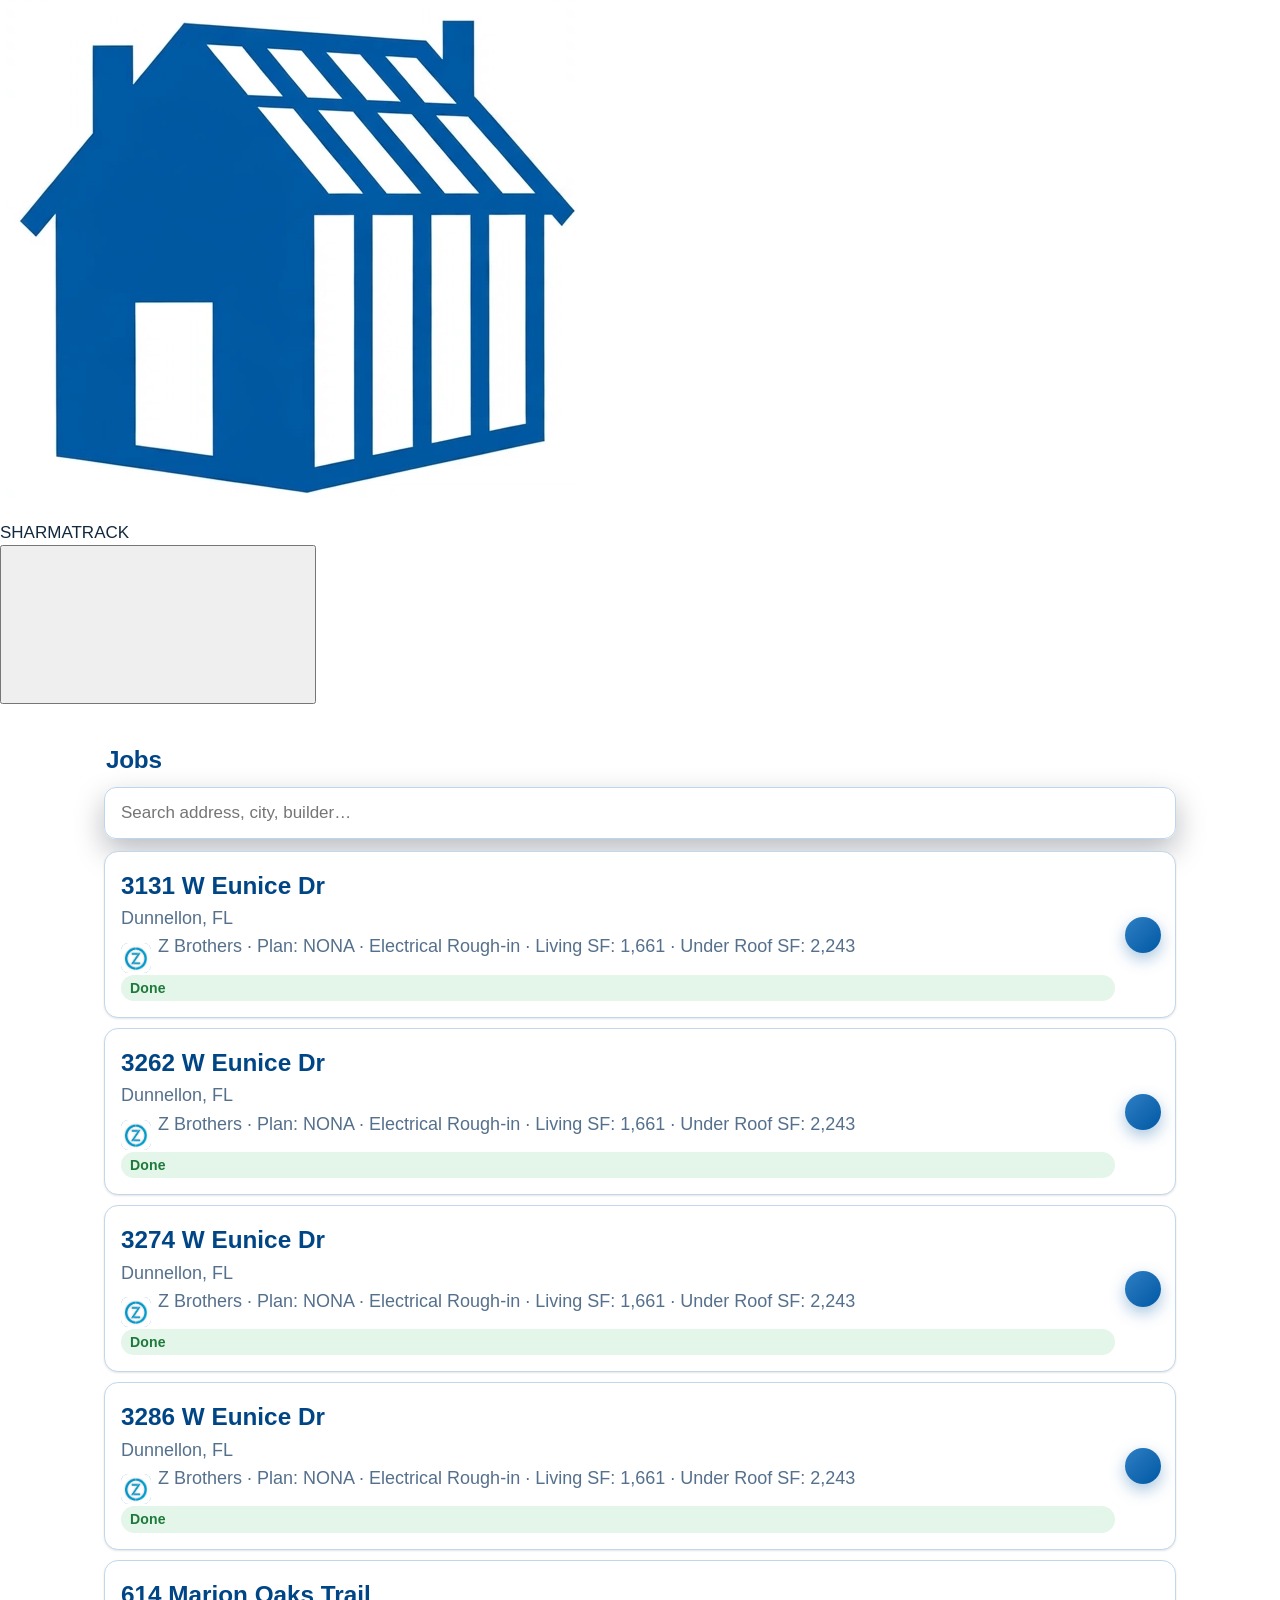
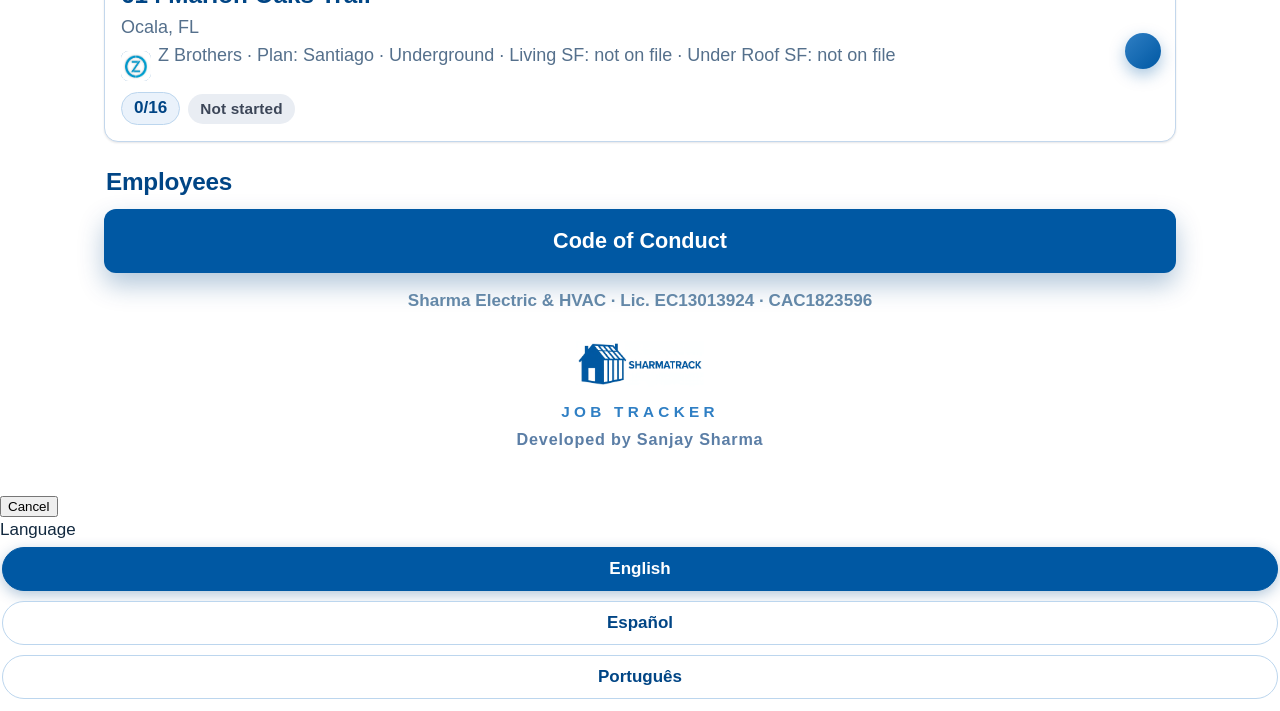
==== commit 70e7d39f: "Roll back the shared stylesheet (Sanjay: header renders messy on phone): the union styles.css forced" ====
--- a/3131/index.html
+++ b/3131/index.html
@@ -3,7 +3,7 @@
 <meta name="viewport" content="width=device-width, initial-scale=1, viewport-fit=cover">
 <title>SHARMATRACK — 3131 W Eunice Dr</title>
 <meta name="theme-color" content="#ffffff"><meta name="color-scheme" content="light"><script>(function(){try{if(localStorage.getItem("sk-scheme")==="dark"){var d=document.documentElement;d.setAttribute("data-scheme","dark");var m=document.querySelector('meta[name="theme-color"]');if(m)m.content=d.getAttribute("data-theme")==="track"?"#1C1C1E":"#1a2f61"}}catch(e){}})()</script><meta name="apple-mobile-web-app-capable" content="yes"><meta name="mobile-web-app-capable" content="yes"><meta name="apple-mobile-web-app-status-bar-style" content="default"><meta name="apple-mobile-web-app-title" content="SHARMATRACK"><link rel="manifest" href="../manifest.webmanifest"><link rel="apple-touch-icon" href="https://sharma-kit.sharma-crew.workers.dev/assets/apple-touch-icon-track.png"><link rel="stylesheet" href="https://sharma-kit.sharma-crew.workers.dev/sharma-kit.css"><script src="https://sharma-kit.sharma-crew.workers.dev/sharma-kit.js" defer></script>
-<link rel="stylesheet" href="../styles.css?v=30">
+<link rel="stylesheet" href="../styles.css?v=31">
 <link rel="stylesheet" href="../sk-bridge.css?v=7">
 <link rel="icon" href="../sharmatrack-app-icon.png">
 <link rel="apple-touch-icon" href="../sharmatrack-app-icon.png">
--- a/styles.css
+++ b/styles.css
@@ -18,6 +18,7 @@
 :focus-visible{outline:3px solid var(--brand2);outline-offset:2px}
 .wrap{max-width:560px;margin:0 auto;padding:14px 14px 110px}
 .wrap.nobar{padding-bottom:30px}
+
 /* logo — the real Sharma logo, big and crisp on a clean white plaque */
 .logo-box{background:#fff;border:1px solid #d9e6f2;border-radius:22px;padding:16px 24px;text-align:center;margin:10px auto 14px;
   width:fit-content;max-width:100%;box-shadow:var(--sh-pop)}
@@ -27,6 +28,7 @@
   .logo-box img{height:84px}
   .logo-box.small img{height:64px}
 }
+
 /* language bar */
 .langbar{display:flex;align-items:center;gap:8px;justify-content:center;padding:12px 6px 4px;flex-wrap:wrap}
 .langbar .lbl{color:#004585;font-size:.85rem;font-weight:600;letter-spacing:.04em}
@@ -35,6 +37,7 @@
   transition:background .15s,color .15s,transform .1s}
 .langbar button:active{transform:scale(.96)}
 .langbar button.on{background:#0058a3;color:#fff;border-color:#0058a3;box-shadow:0 4px 14px rgba(0,69,133,.3)}
+
 /* sticky job bar (job pages) */
 .jobbar{position:sticky;top:0;z-index:60;display:flex;align-items:center;justify-content:space-between;gap:10px;
   padding:10px 16px;background:rgba(0,69,133,.96);backdrop-filter:blur(10px);-webkit-backdrop-filter:blur(10px);
@@ -42,6 +45,7 @@
 .jobbar .jb-addr{font-weight:800;font-size:.98rem;white-space:nowrap;overflow:hidden;text-overflow:ellipsis}
 .jobbar .jb-num{flex:0 0 auto;background:#fff;color:#004585;
   font-weight:900;font-size:.9rem;border-radius:999px;padding:4px 12px;box-shadow:0 4px 12px rgba(0,40,80,.35)}
+
 /* hero */
 .hero{background:linear-gradient(135deg,#0058a3,#004585 70%);border:1px solid rgba(255,255,255,.09);
   border-radius:24px;color:#fff;padding:22px 18px;margin-bottom:14px;text-align:center;box-shadow:var(--sh-pop)}
@@ -52,6 +56,7 @@
 .hero .meta span{background:rgba(255,255,255,.08);border:1px solid rgba(255,255,255,.16);border-radius:999px;
   padding:7px 12px;font-size:.95rem}
 .hero .meta b{color:#fff}
+
 /* home */
 .home h2{color:#004585;font-size:1.35rem;margin:22px 2px 10px;letter-spacing:-.01em}
 .jobbtn{position:relative;display:flex;flex-direction:column;gap:2px;
@@ -70,6 +75,7 @@
   box-shadow:0 12px 26px rgba(0,69,133,.3);transition:transform .12s}
 .greenbtn:active{transform:scale(.985)}
 .home-lic{color:#6488a8;text-align:center;font-size:.88rem;font-weight:600;margin-top:16px}
+
 /* gear cards */
 .gear{display:grid;grid-template-columns:1fr 1fr;gap:10px;margin-bottom:14px}
 .gear .card{background:var(--card);border:1px solid var(--line);border-radius:var(--radius);
@@ -81,8 +87,7 @@
 .brand.sq{color:#004585}
 .brand.eaton{color:#0058a3}
 .pill{display:inline-block;border-radius:6px;padding:2px 8px;font-size:.78rem;font-weight:800;color:#fff;vertical-align:middle;margin-left:6px}
-.pill.green{background:#004585}
-.pill.blue{background:#0058a3}
+.pill.green{background:#004585}.pill.blue{background:#0058a3}
 .gear .kind{color:var(--muted);font-weight:800;font-size:.82rem;letter-spacing:.08em;margin:8px 0 4px}
 .gear .desc{font-size:1rem;font-weight:600}
 .gear .spec{color:var(--muted);font-size:.95rem}
@@ -91,6 +96,7 @@
 .sched-hint{margin-top:12px;padding-top:10px;border-top:1px dashed var(--line);display:flex;
   align-items:center;justify-content:space-between;gap:6px;color:var(--brand);font-weight:800;font-size:.92rem}
 .sched-hint .chev{font-size:1.35rem;line-height:1;color:#b9cbdf;font-weight:900}
+
 /* progress */
 .progress{background:var(--card);border:1px solid var(--line);border-radius:var(--radius);
   padding:14px;display:flex;align-items:center;gap:16px;margin-bottom:14px;box-shadow:var(--sh-card)}
@@ -99,10 +105,12 @@
 .ringwrap .num{position:absolute;inset:0;display:flex;align-items:center;justify-content:center;font-weight:900;font-size:1.3rem}
 .progress .pt{font-weight:800;font-size:1.1rem}
 .progress .ps{color:var(--muted)}
+
 .mapsbtn{display:block;background:linear-gradient(135deg,var(--brand2),var(--brand));color:#fff;
   text-align:center;font-weight:900;font-size:1.2rem;padding:16px;border-radius:18px;text-decoration:none;
   margin-bottom:14px;box-shadow:0 12px 26px rgba(0,88,163,.3);transition:transform .12s}
 .mapsbtn:active{transform:scale(.985)}
+
 /* sections */
 .section{background:var(--card);border:1px solid var(--line);border-radius:var(--radius);
   padding:16px;margin-bottom:14px;box-shadow:var(--sh-card)}
@@ -116,6 +124,7 @@
   transition:border-color .15s,transform .1s}
 .prints a:active{transform:scale(.99);border-color:var(--brand)}
 .prints a:last-child{margin-bottom:0}
+
 /* caption cards */
 .capcard{background:#f8fbfe;border:1px solid var(--line);border-radius:18px;padding:14px;margin-bottom:12px}
 .capcard:last-child{margin-bottom:0}
@@ -138,6 +147,7 @@
 .tiles figcaption{font-size:.78rem;color:var(--muted);margin-top:4px;word-break:break-word}
 .notconn{background:#eaf2fb;border:1px dashed #2f7fc4;color:#004585;border-radius:12px;padding:10px 12px;font-size:.95rem;margin-top:10px}
 .upnote{font-size:.9rem;color:var(--muted);margin-top:6px}
+
 /* sticky name bar */
 .namebar{position:fixed;left:0;right:0;bottom:0;background:rgba(0,69,133,.96);
   backdrop-filter:blur(12px);-webkit-backdrop-filter:blur(12px);
@@ -152,6 +162,7 @@
 .namebar .ocam{background:linear-gradient(135deg,var(--brand2),var(--brand))}
 .namebar .ogal{background:#fff;color:#004585}
 .namebar input[type=file]{display:none}
+
 /* launcher */
 .launch-head{color:var(--ink);padding:16px 4px 4px}
 .launch-head .date{color:#6488a8;font-size:.9rem}
@@ -166,14 +177,11 @@
 .tile:active .ic{transform:scale(.94)}
 .tile .lb{font-size:.85rem;font-weight:700;margin-top:6px;line-height:1.2}
 .tile .up{font-size:.72rem;color:#6488a8}
-.c-blue{background:linear-gradient(135deg,#2f7fc4,#0058a3)}
-.c-orange{background:linear-gradient(135deg,#0058a3,#004585)}
-.c-green{background:linear-gradient(135deg,#9fc3e8,#2f7fc4)}
-.c-teal{background:linear-gradient(135deg,#0058a3,#2f7fc4)}
-.c-navy{background:linear-gradient(135deg,#1b4076,#004585)}
-.c-purple{background:linear-gradient(135deg,#004585,#2f7fc4)}
-.c-grey{background:linear-gradient(135deg,#7d9dbd,#55708c)}
-.c-red{background:linear-gradient(135deg,#003a6b,#004585)}
+.c-blue{background:linear-gradient(135deg,#2f7fc4,#0058a3)}.c-orange{background:linear-gradient(135deg,#0058a3,#004585)}
+.c-green{background:linear-gradient(135deg,#9fc3e8,#2f7fc4)}.c-teal{background:linear-gradient(135deg,#0058a3,#2f7fc4)}
+.c-navy{background:linear-gradient(135deg,#1b4076,#004585)}.c-purple{background:linear-gradient(135deg,#004585,#2f7fc4)}
+.c-grey{background:linear-gradient(135deg,#7d9dbd,#55708c)}.c-red{background:linear-gradient(135deg,#003a6b,#004585)}
+
 /* meter schedule pages */
 .sched-model{font-family:ui-monospace,Menlo,Consolas,monospace;font-weight:800;font-size:1.3rem;
   color:#fff;margin:4px 0 6px;word-break:break-all}
@@ -191,6 +199,7 @@
   box-shadow:var(--sh-pop);transition:transform .1s}
 .jobchip:active{transform:scale(.97)}
 .jobchip.home{background:#fff;color:var(--navy);border-color:#d7e3f0;box-shadow:var(--sh-card)}
+
 /* code of conduct */
 .coc-body{background:#eef4fa}
 .coc-hero{background:linear-gradient(135deg,#0058a3,#004585 65%);color:#fff;border-radius:24px;
@@ -215,6 +224,7 @@
 .coc-foot a,.coc-foot button{flex:1;text-align:center;background:var(--navy);color:#fff;border:0;border-radius:14px;
   padding:14px;text-decoration:none;font-weight:800;font-size:1rem;cursor:pointer}
 @media (max-width:380px){ .gear{grid-template-columns:1fr 1fr} .tiles-launch{grid-template-columns:repeat(3,1fr)} }
+
 /* home — search + per-job progress/status */
 .searchbar{margin-bottom:12px}
 .searchbar input{width:100%;font-size:1.1rem;padding:15px 16px;border-radius:16px;color:var(--ink);
@@ -227,23 +237,19 @@
 .jobbtn .chip.st0{background:#d7e3f0;color:#004585}
 .jobbtn .chip.st1{background:linear-gradient(135deg,var(--brand2),var(--brand));color:#fff}
 .jobbtn .chip.st2{background:linear-gradient(135deg,#004585,#003a6b);color:#fff}
+
 /* phase tabs (rough-in / trim) */
-.phasetabs[hidden]{display:none}
 .phasetabs{display:flex;gap:8px;margin-bottom:14px}
 .phasetabs button{flex:1;border:1.5px solid #bcd6ee;background:#fff;
   color:#004585;border-radius:14px;padding:13px 8px;font-size:1.05rem;font-weight:800;cursor:pointer;
   transition:background .15s,color .15s,transform .1s}
 .phasetabs button:active{transform:scale(.97)}
 .phasetabs button.on{background:#0058a3;color:#fff;border-color:#0058a3;box-shadow:var(--sh-pop)}
-.tradeswitch{display:flex;gap:8px;margin-bottom:10px}
-.tradeswitch button{flex:1;border:2px solid #12325e;background:#eaf3fb;color:#12325e;border-radius:14px;padding:12px 8px;font-size:1.15rem;font-weight:900;cursor:pointer;transition:background .15s,color .15s,transform .1s}
-.tradeswitch button:active{transform:scale(.97)}
-.tradeswitch button.on{background:#12325e;color:#fff;border-color:#12325e;box-shadow:var(--sh-pop)}
-.tradeswitch button{display:flex;align-items:center;justify-content:center;gap:10px}
-.trade-ic{height:30px;width:auto;background:#fff;border-radius:8px;padding:2px 5px}
+
 /* caption definition line (switch box neatness) */
 .capdef{color:var(--muted);font-size:.92rem;line-height:1.45;margin-top:9px;
   background:#eef4fa;border:1px solid var(--line);border-radius:10px;padding:8px 11px}
+
 /* job details card (permit / lot / inspection / crew / date) */
 .jm-rows{margin:0}
 .jm-rows>div{display:flex;justify-content:space-between;align-items:baseline;gap:14px;
@@ -264,6 +270,7 @@
 .jm-btns button:active{transform:scale(.98)}
 .jm-btns .jmsave{background:linear-gradient(135deg,var(--brand2),var(--brand));color:#fff;border:0;
   box-shadow:0 8px 18px rgba(0,88,163,.3)}
+
 /* SHARMATRACK — app-name branding (the name is a brand; never translated) */
 .app-hero{text-align:center;margin:0 0 4px}
 .app-hero .app-name{color:#fff;font-weight:900;font-size:1.8rem;letter-spacing:.1em;line-height:1.1;
@@ -278,9 +285,11 @@
 .jobbar .jb-brand{flex:0 0 auto;display:inline-flex;align-items:center;gap:6px;font-weight:900;font-size:.68rem;letter-spacing:.12em;color:#fff}
 .jobbar .jb-brand img{height:32px;width:32px;border-radius:8px;display:block}
 .jobbar .jb-addr{flex:1 1 auto;min-width:0}
-/* Builder partner mark next to the builder line (job heroes) */
+
+/* Z Brothers partner mark next to the builder line (job heroes) */
 .hero .meta span.builder-chip{display:inline-flex;align-items:center;gap:9px}
 .zb-logo{height:38px;width:38px;object-fit:contain;flex:0 0 auto}
+
 /* Edge-to-edge on phones: the page runs full-bleed — hero/section bands,
    cards and bars stretch the full screen width; inner padding inside the
    bands keeps text off the glass. Desktop keeps the centered column. */
@@ -293,6 +302,7 @@
   .tiles-launch,.coc-nav,.coc-foot{padding-left:12px;padding-right:12px}
   .searchbar{padding-left:14px;padding-right:14px}
 }
+
 /* Builder edition band (per-builder personalized version) */
 .builder-band{display:flex;align-items:center;justify-content:center;gap:10px;margin:10px auto 2px}
 .builder-band .bb-chip{background:#fff;border:1px solid #d9e6f2;border-radius:10px;padding:4px;display:inline-flex;box-shadow:0 2px 8px rgba(0,0,0,.25)}
@@ -300,9 +310,11 @@
 .builder-band .bb-txt{display:flex;flex-direction:column;line-height:1.15;text-align:left}
 .builder-band .bb-name{color:#004585;font-weight:800;letter-spacing:.06em;font-size:.95rem}
 .builder-band .bb-ed{color:#2f7fc4;font-size:.8rem;font-weight:600}
+
 /* SHARMATRACK lockup pill on house pages */
 .st-pill{background:#fff;border-radius:16px;padding:10px 14px;display:flex;justify-content:center;margin:0 auto 12px;box-shadow:0 3px 10px rgba(0,0,0,.25);max-width:520px}
 .st-pill img{height:72px;width:auto;max-width:100%;display:block}
+
 /* Brand stack: SHARMATRACK first, then Sharma + builder side by side */
 .duo{display:flex;gap:10px;justify-content:center;align-items:stretch;margin:10px auto 4px;max-width:560px}
 .duo-card{flex:1;background:#eaf2fb;border:1.5px solid #c9dcf2;border-radius:14px;display:flex;align-items:center;justify-content:center;gap:9px;padding:8px 10px}
@@ -311,9 +323,11 @@
 .duo-zbtxt{display:flex;flex-direction:column;line-height:1.12;color:#004585;text-align:left}
 .duo-zbtxt b{font-size:.92rem;letter-spacing:.04em}
 .duo-zbtxt i{font-style:normal;font-size:.66rem;letter-spacing:.14em;color:#2f7fc4;font-weight:700}
+
 /* SHARMATRACK logo links to the SHARMATRACK site */
 a.st-link{display:contents;text-decoration:none;color:inherit}
 .jb-brand a{color:#fff;text-decoration:none;display:inline-flex;align-items:center;gap:7px}
+
 /* === CLEAN PASS — no boxes, no pills, no tints (Sanjay: kill the tacky) === */
 body:has(.wrap.home){background:#fff}
 .app-hero .app-logo-pill{background:none;border:none;box-shadow:none;border-radius:0;padding:0;width:auto;max-width:100%}
@@ -326,18 +340,21 @@
 .duo-sharma{height:38px}
 .duo-zb{height:36px;width:36px}
 .hero{background:#fff;border:1px solid #d7e6f5;box-shadow:none;color:#004585}
-.hero .city{color:#004585;font-weight:700}
+.hero .city{color:#2f7fc4}
 .hero .lic{color:#5b7ea6}
 .hero .meta span{background:#eaf2fb;border-color:#d7e6f5;color:#004585}
 .hero .meta b{color:#004585}
 .st-pill{background:none;box-shadow:none;border-radius:0;padding:0;margin-bottom:10px}
 .st-pill img{height:56px}
+
 /* Sharma logo size fix — logos run big (Sanjay's standing rule) */
 .duo-sharma{height:56px}
 .duo-zb{height:48px;width:48px}
 .duo-zbtxt b{font-size:1.02rem}
 .duo-zbtxt i{font-size:.72rem}
+
 .dev-credit{font-size:.8rem;font-weight:700;letter-spacing:.05em;color:#5b7ea6;margin-top:3px;text-align:center}
+
 /* LOGO SIZE — FINAL (Sanjay: bigger, no more asking) */
 .app-hero .app-logo-pill img{height:76px}
 @media (min-width:640px){.app-hero .app-logo-pill img{height:92px}}
@@ -346,6 +363,7 @@
 .duo-zb{height:72px;width:72px}
 .duo-zbtxt b{font-size:1.2rem}
 .duo-zbtxt i{font-size:.8rem}
+
 /* Balance: builder is the product — SHARMATRACK steps back, builder steps up */
 .app-hero .app-logo-pill img{height:56px}
 @media (min-width:640px){.app-hero .app-logo-pill img{height:68px}}
@@ -353,6 +371,7 @@
 .duo-zb{height:84px;width:84px}
 .duo-zbtxt b{font-size:1.3rem}
 .duo-zbtxt i{font-size:.85rem}
+
 /* FINAL LAYOUT — Sharma on top MUCH bigger, SHARMATRACK at the bottom */
 .duo-sharma{height:112px}
 .duo-zb{height:92px;width:92px}
@@ -362,51 +381,25 @@
 .st-footer img{height:46px;width:auto}
 .st-footer .dev-credit{margin-top:5px}
 .st-tag{font-size:.72rem;font-weight:800;letter-spacing:.28em;color:#2f7fc4;margin-top:6px;text-align:center}
-/* EXJ Root edition additions */
-.builder-ed{text-align:center;color:#2f7fc4;font-weight:800;letter-spacing:.06em;font-size:.95rem;margin:6px auto 2px}
-.empty-houses{border:1.5px dashed #c9dcf2;border-radius:14px;background:#f4f8fc;color:#55708c;
-  text-align:center;font-weight:700;padding:22px 16px;margin:10px auto;max-width:560px}
-.duo-exjtxt{text-align:center;align-items:center}
-/* ——— Design softening pass (2026-11-09, Sanjay: "it feels so blocky") ———
-   Pills instead of boxes, borders traded for soft shadows, more air. */
-.section{border:none;border-radius:26px;padding:20px 18px;box-shadow:0 2px 8px rgba(8,22,44,.05),0 18px 40px rgba(8,22,44,.09)}
-.progress{border:none;border-radius:26px}
-.capcard{border:none;border-radius:24px;padding:16px;box-shadow:0 1px 5px rgba(8,22,44,.05),0 10px 26px rgba(8,22,44,.07)}
-.capcard .btns label{border-radius:999px}
-.hero{border-radius:30px}
-.logo-box{border:none;border-radius:26px}
-.prints a{border:none;border-radius:18px;box-shadow:0 1px 5px rgba(8,22,44,.05),0 8px 20px rgba(8,22,44,.06)}
-.gear .card{border:none}
-.jm-rows>div{border-radius:14px}
-/* trade switch: one floating pill bar */
-.tradeswitch{background:rgba(0,69,133,.08);border-radius:999px;padding:5px;gap:5px;margin-bottom:12px}
-.tradeswitch button{border:none;border-radius:999px;background:transparent;box-shadow:none;color:var(--navy)}
-.tradeswitch button.on{background:#12325e;color:#fff;box-shadow:0 6px 16px rgba(10,35,70,.35)}
-/* phase tabs: soft pills, no hard outline */
-.phasetabs{gap:7px}
-.phasetabs button{border:none;border-radius:999px;background:rgba(0,69,133,.08);color:var(--navy);box-shadow:none;padding:11px 6px}
-.phasetabs button.on{background:#0058a3;color:#fff;box-shadow:0 6px 16px rgba(0,88,163,.35)}
-/* ——— All-caps Archivo treatment (2026-11-09, Sanjay: "proper grammar — get an all caps font") ———
-   Archivo throughout; UI chrome displays in caps with light tracking.
-   Underlying text keeps its proper casing — display transform only. */
-body{font-family:-apple-system,BlinkMacSystemFont,"Segoe UI",Roboto,Arial,sans-serif}
-h1,h2,h3,.hero,.jobbar,.tradeswitch button,.phasetabs button,.capcard .cap,
-.capcard .btns label,.jm-rows dt,.pill,.section h2,.prints a,.gear .card h3,
-.otherbar button,.langbar button,.jmedit,.jmsave{text-transform:uppercase;letter-spacing:.03em}
-.capcard .cap{font-weight:700}
-/* ——— Info tiles + appeal pass (2026-11-09, Sanjay: "the bubbles at top can look better") ———
-   The loose hero pills become a calm label-over-value grid with hairline dividers. */
-.hero{border-radius:28px;box-shadow:0 2px 8px rgba(8,22,44,.05),0 16px 36px rgba(8,22,44,.10)}
-.hero .meta{display:grid;grid-template-columns:1fr 1fr;gap:0 18px;justify-content:stretch;margin-top:6px}
-.hero .meta .tile{display:flex;flex-direction:column;gap:0;text-align:left;background:none;border:none;border-bottom:1px solid rgba(110,145,185,.28);border-radius:0;padding:8px 2px}
-.hero .meta .tile i{font-style:normal;font-size:.64rem;font-weight:800;letter-spacing:.11em;text-transform:uppercase;opacity:.62}
-.hero .meta .tile b{color:inherit;font-size:1.04rem;font-weight:800;letter-spacing:.01em}
-.section h2{position:relative;padding-left:13px}
-.section h2::before{content:"";position:absolute;left:0;top:.16em;bottom:.16em;width:4px;border-radius:2px;background:linear-gradient(180deg,#f0b95a,#e8a33d)}
-.capcard .status:not(.has){background:rgba(232,163,61,.15);color:#96690f;border:1px solid rgba(232,163,61,.38);border-radius:999px;padding:2px 11px;font-weight:700}
-.mapsbtn{border-radius:999px;background:linear-gradient(135deg,var(--brand2),var(--brand))}
-/* ——— TUG free photos (2026-11-09, Sanjay: no preset caption entries on TUG —
-   photos go in with our own captions) ——— */
+
+/* Photo wrap + watermark overlay (live photos; migrated files carry it burned in) */
+.tiles .phwrap{position:relative;display:block}
+.tiles img.zoomable{cursor:zoom-in}
+.wm{position:absolute;inset:0;pointer-events:none;display:block}
+.tiles .wm-logo,.lightbox .wm-logo{position:absolute;top:6px;left:6px;width:38%;height:auto;object-fit:contain;border-radius:0}
+.wm-info{position:absolute;left:8px;bottom:6px;color:#fff;font-weight:700;font-size:11px;line-height:1.35;text-shadow:0 1px 3px rgba(0,0,0,.9);text-align:left}
+/* Lightbox: tap a photo to expand it on the same page */
+.lightbox{position:fixed;inset:0;z-index:200;background:rgba(8,10,14,.94);display:flex;flex-direction:column;align-items:center;justify-content:center;padding:18px}
+.lightbox[hidden]{display:none}
+.lightbox .lbwrap{position:relative;display:inline-block;line-height:0}
+.lightbox .lbwrap>img{max-width:94vw;max-height:82vh;object-fit:contain;border-radius:10px;box-shadow:0 18px 50px rgba(0,0,0,.5)}
+.lightbox .wm-logo{top:10px;left:10px}
+.lightbox .wm-info{font-size:15px;left:12px;bottom:10px}
+.lightbox .lb-cap{margin-top:12px;color:#f2f4f7;font-size:15px;text-align:center;max-width:92vw;line-height:1.4}
+.lightbox .lb-close{position:absolute;top:calc(10px + env(safe-area-inset-top));right:14px;width:44px;height:44px;border-radius:50%;border:0;background:rgba(255,255,255,.14);color:#fff;font-size:26px;line-height:1;cursor:pointer;z-index:2}
+body.lb-open{overflow:hidden}
+
+/* Free-form caption block (ported from the EXJ tracker — was missing here) */
 .freecap{margin-top:12px}
 .freecap input[type=file]{display:none}
 .freecap input[type=text]{width:100%;box-sizing:border-box;padding:12px 14px;border:1.5px solid #c9d9ec;border-radius:14px;font:inherit;font-size:1rem;margin-bottom:10px;background:#fff;color:var(--ink)}
@@ -415,40 +408,27 @@
 .freecap .btns label:active{transform:scale(.97)}
 .freecap .btns .cam{background:linear-gradient(135deg,var(--brand2),var(--brand));box-shadow:0 8px 18px rgba(0,88,163,.3)}
 .freecap .btns .gal{background:#fff;color:#004585;border:1.5px solid #0058a3;box-shadow:0 8px 18px rgba(0,88,163,.12)}
-#tug-tiles .tiles figcaption b{display:block;font-size:.98rem;color:var(--ink);margin-bottom:1px}
-#tug-tiles .tiles figcaption span{font-size:.82rem}
-/* Lightbox: tap a photo to expand it on the same page */
-.tiles img.zoomable{cursor:zoom-in}
-.lightbox{position:fixed;inset:0;z-index:200;background:rgba(8,10,14,.94);display:flex;flex-direction:column;align-items:center;justify-content:center;padding:18px}
-.lightbox[hidden]{display:none}
-.lightbox img{max-width:94vw;max-height:82vh;object-fit:contain;border-radius:10px;box-shadow:0 18px 50px rgba(0,0,0,.5)}
-.lightbox .lb-cap{margin-top:12px;color:#f2f4f7;font-size:15px;text-align:center;max-width:92vw}
-.lightbox .lb-close{position:absolute;top:calc(10px + env(safe-area-inset-top));right:14px;width:44px;height:44px;border-radius:50%;border:0;background:rgba(255,255,255,.14);color:#fff;font-size:26px;line-height:1;cursor:pointer}
-body.lb-open{overflow:hidden}
-/* Manufacturer logos in the equipment rows */
-.eqlogo{height:17px;width:auto;vertical-align:-4px;background:#fff;border-radius:4px;padding:2px 5px;margin-right:7px;box-shadow:inset 0 0 0 1px rgba(15,23,36,.08)}
-/* EXJ Root builder logo (real logo, cropped from their permit-box label) */
-.duo-exj{height:64px;width:auto;max-width:100%}
+
 /* Address clarity (Sanjay, 2026-11-10): never cut the address off in the sticky bar; city line dark + bold */
 .jobbar .jb-addr{white-space:normal;overflow:visible;text-overflow:clip;line-height:1.15}
 .hero .city{color:#004585;font-weight:700}
-/* EXJRoot hub tiles and house-page back link (split apps, Nov 16 2026) */
-.hub-tiles{display:flex;flex-direction:column;gap:14px;margin:18px 0 8px}
-.hub-tile{display:flex;flex-direction:column;gap:6px;background:linear-gradient(135deg,#0058a3,#004585);color:#fff;text-decoration:none;border-radius:var(--radius);padding:28px 22px;box-shadow:0 12px 26px rgba(0,69,133,.3);transition:transform .12s}
-.hub-tile:active{transform:scale(.985)}
-.hub-tile .hub-kicker{font-size:.8rem;font-weight:700;letter-spacing:.12em;text-transform:uppercase;color:#cfe0f2}
-.hub-tile .hub-name{font-size:1.7rem;font-weight:900;letter-spacing:-.02em}
-@media (max-width:639px){
-  .hub-tile{border-radius:0}
-}
-.backhome{display:block;padding:10px 16px 8px;color:#004585;font-weight:800;text-decoration:none;font-size:.95rem}
-.backhome:active{opacity:.7}
+
+/* Completed job markers */
+.hero .meta span.chip.done{background:#e5f6ec;color:#12703c;border:1.5px solid #b7e3c6;font-weight:800;letter-spacing:.04em}
+.donebadge{background:#12703c;color:#fff;font-weight:800;font-size:.78rem;letter-spacing:.05em;padding:3px 9px;border-radius:999px;white-space:nowrap}
+.jm-rows dd.done{color:#12703c;font-weight:800;letter-spacing:.03em}
+
+/* Completed jobs: hide the checklist count row (2026-11-19) */
+.jobbtn:has(.donebadge) .crow{display:none}
+.crow[hidden]{display:none}
+
 /* Builder logo chip (company-logos workstream, 2026-11-19): the real logo
    file covers a navy initials badge; if the file is missing the badge
    shows, so a real logo can be dropped in later with no markup change. */
 .blogo { position:relative; display:inline-flex; align-items:center; justify-content:center; width:30px; height:30px; border-radius:8px; background:#0058a3; vertical-align:-9px; margin-right:7px; overflow:hidden; flex:0 0 auto; }
 .blogo__init { color:#fff; font-weight:800; font-size:13px; letter-spacing:.02em; }
 .blogo img { position:absolute; inset:0; width:100%; height:100%; object-fit:contain; background:#fff; }
+
 /* Type bump (2026-11-20, Sanjay: "Wording is a bit small on the builder jobs
    pages"): small labels, captions and status lines raised to readable
    sizes — captions and notes at body size, nothing under ~15px. Body copy
@@ -479,31 +459,3 @@
 .coc-sec .kicker{font-size:.95rem}
 .coc-hero .eb{font-size:.95rem}
 .hub-tile .hub-kicker{font-size:.9rem}
-.tiles .phwrap{position:relative;display:block}
-.wm{position:absolute;inset:0;pointer-events:none;display:block}
-.tiles .wm-logo,.lightbox .wm-logo{position:absolute;top:6px;left:6px;width:38%;height:auto;object-fit:contain;border-radius:0}
-.wm-info{position:absolute;left:8px;bottom:6px;color:#fff;font-weight:700;font-size:11px;line-height:1.35;text-shadow:0 1px 3px rgba(0,0,0,.9);text-align:left}
-.lightbox .lbwrap{position:relative;display:inline-block;line-height:0}
-.lightbox .lbwrap>img{max-width:94vw;max-height:82vh;object-fit:contain;border-radius:10px;box-shadow:0 18px 50px rgba(0,0,0,.5)}
-.lightbox .wm-logo{top:10px;left:10px}
-.lightbox .wm-info{font-size:15px;left:12px;bottom:10px}
-.duo-nok{height:76px;width:auto;max-width:100%}
-.co-head{display:flex;align-items:center;justify-content:space-between;gap:10px;flex-wrap:wrap;margin-bottom:12px}
-.co-head h2{margin:0}
-.co-date{background:#e8f1fa;color:#004585;font-weight:700;font-size:.82rem;padding:4px 11px;border-radius:999px;letter-spacing:.02em;white-space:nowrap}
-.co-list{display:grid;gap:10px}
-.co-card{display:flex;gap:12px;align-items:flex-start;background:#f7fafd;border:1px solid #dbe7f5;border-radius:14px;padding:12px 14px;box-shadow:0 1px 3px rgba(0,35,70,.05)}
-.co-num{flex:0 0 auto;width:28px;height:28px;border-radius:50%;background:#004585;color:#fff;font-weight:800;font-size:.92rem;display:flex;align-items:center;justify-content:center;margin-top:1px}
-.co-main{flex:1;min-width:0}
-.co-text{margin:0;font-size:.99rem;line-height:1.45;color:var(--ink)}
-.co-ref{display:inline-block;margin-top:7px;background:#fdf0e1;color:#9a4d00;border:1px solid #f0cf9f;border-radius:999px;padding:2px 10px;font-size:.78rem;font-weight:700;letter-spacing:.01em}
-.hero .meta span.chip.done{background:#e5f6ec;color:#12703c;border:1.5px solid #b7e3c6;font-weight:800;letter-spacing:.04em}
-.donebadge{background:#12703c;color:#fff;font-weight:800;font-size:.78rem;letter-spacing:.05em;padding:3px 9px;border-radius:999px;white-space:nowrap}
-.jm-rows dd.done{color:#12703c;font-weight:800;letter-spacing:.03em}
-.jobbtn:has(.donebadge) .crow{display:none}
-.crow[hidden]{display:none}
-.duo-card.mrcela-card{background:#111111 !important;border:1.5px solid #111111 !important;border-radius:14px !important;padding:10px 14px !important}
-.duo-mrcela{height:58px;width:auto;max-width:100%}
-.duo-logan{display:flex;flex-direction:column;justify-content:center;line-height:1.02;color:#0b2e59;font-family:Arial,sans-serif;padding:4px 10px}
-.duo-logan .dl-1{font-weight:900;font-size:2rem;letter-spacing:.14em}
-.duo-logan .dl-2{font-weight:700;font-size:.82rem;letter-spacing:.3em;color:#0058a3}
